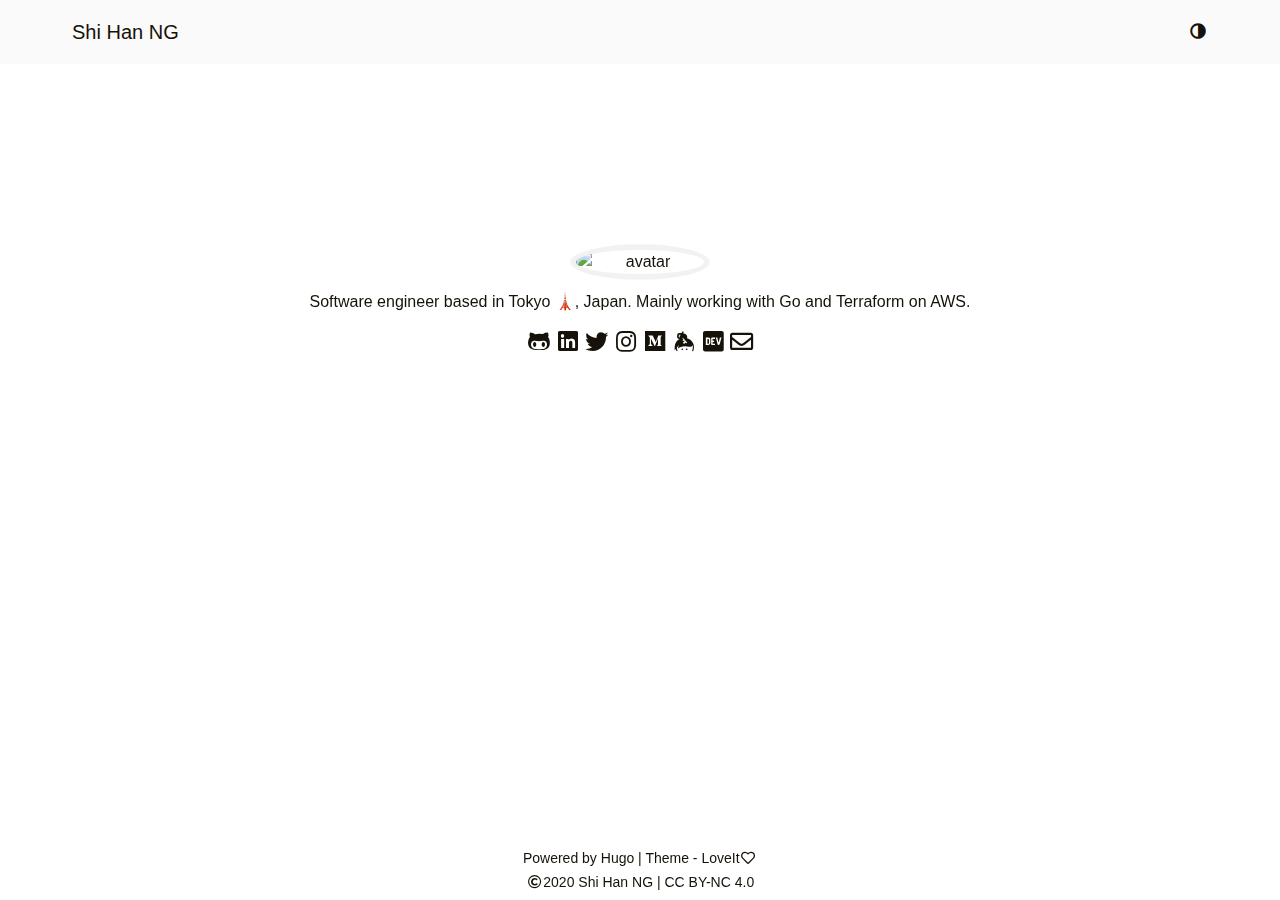
==== index.html @ 54e6a5fd "deploy: 3c1cfd4f6c949912f98302c85a395bfdc343a8c9" ====
<!doctype html><html lang=en-us><head><meta name=generator content="Hugo 0.64.1"><meta charset=utf-8><meta name=viewport content="width=device-width,initial-scale=1"><meta name=robots content="noodp"><meta http-equiv=x-ua-compatible content="IE=edge, chrome=1"><title>Shi Han NG</title><meta name=Description content><meta property="og:title" content="Shi Han NG"><meta property="og:description" content><meta property="og:type" content="website"><meta property="og:url" content="https://ng.shihan.dev/"><meta name=twitter:card content="summary"><meta name=twitter:title content="Shi Han NG"><meta name=twitter:description content><meta name=theme-color content="#ffffff"><meta name=msapplication-TileColor content="#da532c"><link rel=canonical href=https://ng.shihan.dev/><link rel="shortcut icon" type=image/x-icon href=/favicon.ico><link rel=apple-touch-icon sizes=180x180 href=/apple-touch-icon.png><link rel=icon type=image/png sizes=32x32 href=/favicon-32x32.png><link rel=icon type=image/png sizes=16x16 href=/favicon-16x16.png><link rel=manifest href=/site.webmanifest><link rel=mask-icon href=/safari-pinned-tab.svg color=#5bbad5><link rel=alternate href=/index.xml type=application/rss+xml title="Shi Han NG"><link rel=feed href=/index.xml type=application/rss+xml title="Shi Han NG"><link rel=stylesheet href=/css/style.min.css><link rel=stylesheet href=/css/lib/fontawesome-free/all.min.css><link rel=stylesheet href=/css/lib/animate/animate.min.css><script type=application/ld+json>{"@context":"http://schema.org","@type":"WebSite","url":"https:\/\/ng.shihan.dev\/","author":{"@type":"Person","name":"Shi Han NG"},"image":"https:\/\/ng.shihan.dev\/cover.png","thumbnailUrl":"https:\/\/ng.shihan.dev\/logo.png","license":"This work is licensed under a Creative Commons Attribution-NonCommercial 4.0 International License.","name":"Shi Han NG"}</script></head><body><script>if(!window.localStorage||!window.localStorage.getItem('theme')){window.isDark=window.matchMedia('(prefers-color-scheme: dark)').matches;}else{window.isDark=(window.localStorage&&window.localStorage.getItem('theme'))==='dark';}
window.isDark&&document.body.classList.add('dark-theme');</script><div class=wrapper><header class=desktop id=header-desktop><div class=header-wrapper><div class="header-title animated bounceIn"><a href=https://ng.shihan.dev/>Shi Han NG</a></div><div class=menu><a href=javascript:void(0); class=theme-switch title="Switch Theme"><i class="fas fa-adjust fa-rotate-180 fa-fw"></i></a></div></div></header><header class=mobile id=header-mobile><div class=header-wrapper><div class=header-container><div class="header-title animated bounceIn"><a href=https://ng.shihan.dev/>Shi Han NG</a></div><div class=menu-toggle id=menu-toggle><span></span><span></span><span></span></div></div><div class=menu id=menu-mobile><a href=javascript:void(0); class=theme-switch title="Switch Theme"><i class="fas fa-adjust fa-rotate-180 fa-fw"></i></a></div></div></header><script>window.desktopHeaderMode="fixed";window.mobileHeaderMode="auto";</script><main class=main><div class=container><div class="page home"><div class=home-profile><div class=home-avatar><img src="https://www.gravatar.com/avatar/56d4a33d238e406cc4a733025a33abf7?s=240&d=mp" alt=avatar title=Home></div><h2 class=home-description>Software engineer based in Tokyo 🗼, Japan. Mainly working with <a href=https://golang.org/>Go</a> and <a href=https://www.terraform.io/>Terraform</a> on AWS.</h2><div class=home-social-links><a href=https://github.com/shihanng rel="me noopener noreffer" target=_blank title=GitHub><i class="fab fa-github-alt fa-fw"></i></a><a href=https://linkedin.com/in/shihan-ng rel="me noopener noreffer" target=_blank title=LinkedIn><i class="fab fa-linkedin fa-fw"></i></a><a href=https://twitter.com/shihanng rel="me noopener noreffer" target=_blank title=Twitter><i class="fab fa-twitter fa-fw"></i></a><a href=https://www.instagram.com/shihanng rel="me noopener noreffer" target=_blank title=Instagram><i class="fab fa-instagram fa-fw"></i></a><a href=https://medium.com/@shihanng rel="me noopener noreffer" target=_blank title=Medium><i class="fab fa-medium fa-fw"></i></a><a href=https://keybase.io/shihanng rel="me noopener noreffer" target=_blank title=Keybase><i class="fab fa-keybase fa-fw"></i></a><a href=https://dev.to/shihanng rel="me noopener noreffer" target=_blank title=Dev.To><i class="fab fa-dev fa-fw"></i></a><a href=mailto:shihanng@gmail.com rel="me noopener noreffer" target=_blank title=Email><i class="far fa-envelope fa-fw"></i></a></div></div></div></div></main><footer class=footer><div class=copyright><div class=copyright-line>Powered by <a href=https://gohugo.io/ target=_blank rel="external nofollow noopener noreffer">Hugo</a> | Theme - <a href=https://github.com/dillonzq/LoveIt target=_blank rel="external nofollow noopener noreffer">LoveIt<i class="far fa-heart fa-fw"></i></a></div><div class=copyright-line><i class="far fa-copyright fa-fw"></i><span itemprop=copyrightYear>2020</span><span class=author itemprop=copyrightHolder>&nbsp;<a href=https://ng.shihan.dev/ target=_blank>Shi Han NG</a></span>&nbsp;|&nbsp;<span class=license><a rel="license external nofollow noopener noreffer" href=https://creativecommons.org/licenses/by-nc/4.0/ target=_blank>CC BY-NC 4.0</a></span></div></div></footer></div><a href=# class="dynamic-to-top animated faster" id=dynamic-to-top><span>&nbsp;</span>
</a><script>document.addEventListener("DOMContentLoaded",function(){renderMathInElement(document.body,{delimiters:[{left:"$$",right:"$$",display:true},{left:"\\(",right:"\\)",display:false},{left:"\\[",right:"\\]",display:true},{left:"$",right:"$",display:false},]});});</script><link rel=stylesheet href=/css/lib/katex/katex.min.css><link rel=stylesheet href=/css/lib/katex/copy-tex.min.css><script src=/js/lib/smooth-scroll/smooth-scroll.polyfills.min.js></script><script src=/js/lib/lazysizes/lazysizes.min.js></script><script src=/js/lib/katex/katex.min.js></script><script src=/js/lib/katex/auto-render.min.js></script><script src=/js/lib/katex/copy-tex.min.js></script><script src=/js/lib/katex/mhchem.min.js></script><script src=/js/theme.min.js></script></body></html>
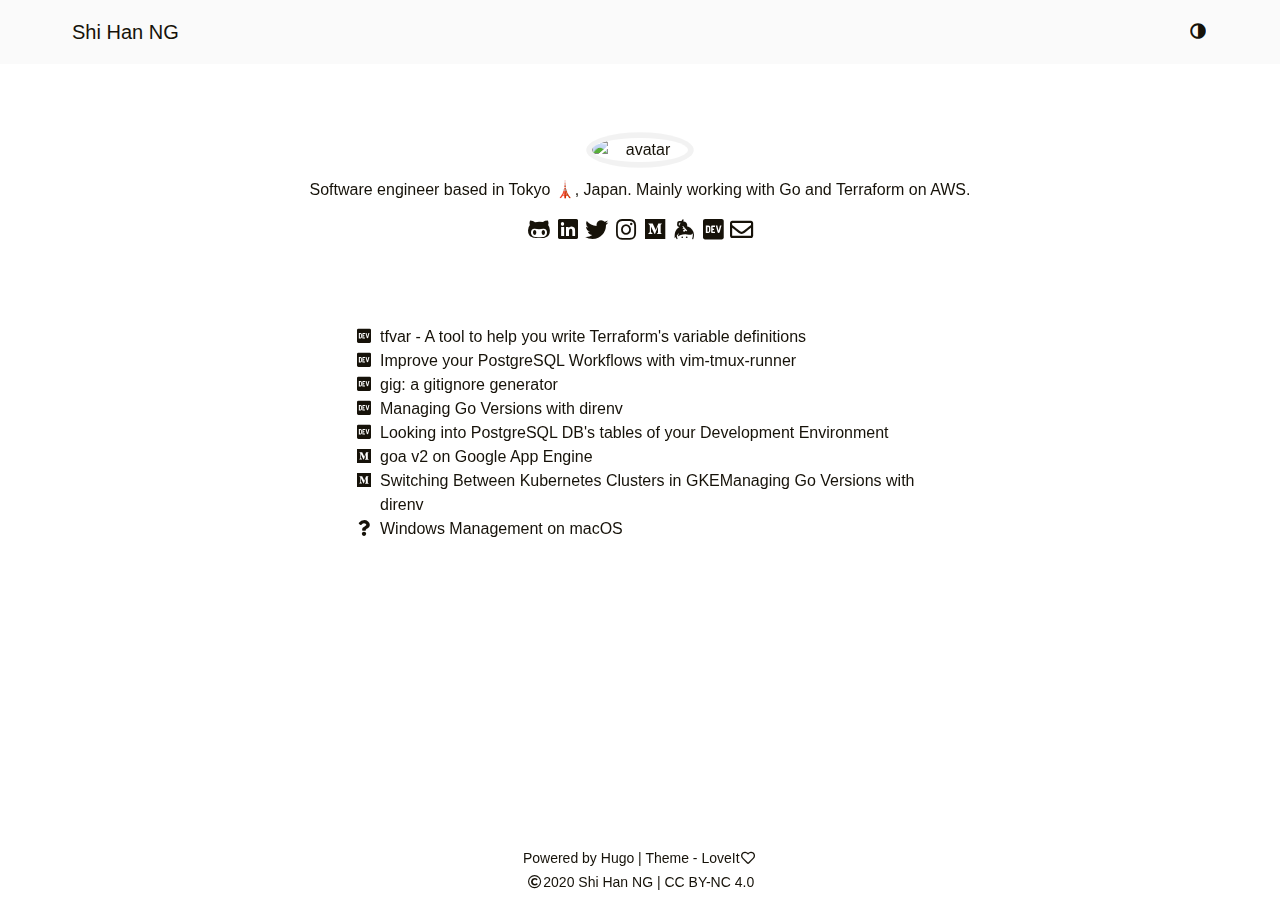
==== commit dc872576: "deploy: f9ef89edb5dfd60a16062dabdc6148a21a4bb299" ====
--- a/index.html
+++ b/index.html
@@ -1,3 +1,3 @@
 <!doctype html><html lang=en-us><head><meta name=generator content="Hugo 0.64.1"><meta charset=utf-8><meta name=viewport content="width=device-width,initial-scale=1"><meta name=robots content="noodp"><meta http-equiv=x-ua-compatible content="IE=edge, chrome=1"><title>Shi Han NG</title><meta name=Description content><meta property="og:title" content="Shi Han NG"><meta property="og:description" content><meta property="og:type" content="website"><meta property="og:url" content="https://ng.shihan.dev/"><meta name=twitter:card content="summary"><meta name=twitter:title content="Shi Han NG"><meta name=twitter:description content><meta name=theme-color content="#ffffff"><meta name=msapplication-TileColor content="#da532c"><link rel=canonical href=https://ng.shihan.dev/><link rel="shortcut icon" type=image/x-icon href=/favicon.ico><link rel=apple-touch-icon sizes=180x180 href=/apple-touch-icon.png><link rel=icon type=image/png sizes=32x32 href=/favicon-32x32.png><link rel=icon type=image/png sizes=16x16 href=/favicon-16x16.png><link rel=manifest href=/site.webmanifest><link rel=mask-icon href=/safari-pinned-tab.svg color=#5bbad5><link rel=alternate href=/index.xml type=application/rss+xml title="Shi Han NG"><link rel=feed href=/index.xml type=application/rss+xml title="Shi Han NG"><link rel=stylesheet href=/css/style.min.css><link rel=stylesheet href=/css/lib/fontawesome-free/all.min.css><link rel=stylesheet href=/css/lib/animate/animate.min.css><script type=application/ld+json>{"@context":"http://schema.org","@type":"WebSite","url":"https:\/\/ng.shihan.dev\/","author":{"@type":"Person","name":"Shi Han NG"},"image":"https:\/\/ng.shihan.dev\/cover.png","thumbnailUrl":"https:\/\/ng.shihan.dev\/logo.png","license":"This work is licensed under a Creative Commons Attribution-NonCommercial 4.0 International License.","name":"Shi Han NG"}</script></head><body><script>if(!window.localStorage||!window.localStorage.getItem('theme')){window.isDark=window.matchMedia('(prefers-color-scheme: dark)').matches;}else{window.isDark=(window.localStorage&&window.localStorage.getItem('theme'))==='dark';}
-window.isDark&&document.body.classList.add('dark-theme');</script><div class=wrapper><header class=desktop id=header-desktop><div class=header-wrapper><div class="header-title animated bounceIn"><a href=https://ng.shihan.dev/>Shi Han NG</a></div><div class=menu><a href=javascript:void(0); class=theme-switch title="Switch Theme"><i class="fas fa-adjust fa-rotate-180 fa-fw"></i></a></div></div></header><header class=mobile id=header-mobile><div class=header-wrapper><div class=header-container><div class="header-title animated bounceIn"><a href=https://ng.shihan.dev/>Shi Han NG</a></div><div class=menu-toggle id=menu-toggle><span></span><span></span><span></span></div></div><div class=menu id=menu-mobile><a href=javascript:void(0); class=theme-switch title="Switch Theme"><i class="fas fa-adjust fa-rotate-180 fa-fw"></i></a></div></div></header><script>window.desktopHeaderMode="fixed";window.mobileHeaderMode="auto";</script><main class=main><div class=container><div class="page home"><div class=home-profile><div class=home-avatar><img src="https://www.gravatar.com/avatar/56d4a33d238e406cc4a733025a33abf7?s=240&d=mp" alt=avatar title=Home></div><h2 class=home-description>Software engineer based in Tokyo 🗼, Japan. Mainly working with <a href=https://golang.org/>Go</a> and <a href=https://www.terraform.io/>Terraform</a> on AWS.</h2><div class=home-social-links><a href=https://github.com/shihanng rel="me noopener noreffer" target=_blank title=GitHub><i class="fab fa-github-alt fa-fw"></i></a><a href=https://linkedin.com/in/shihan-ng rel="me noopener noreffer" target=_blank title=LinkedIn><i class="fab fa-linkedin fa-fw"></i></a><a href=https://twitter.com/shihanng rel="me noopener noreffer" target=_blank title=Twitter><i class="fab fa-twitter fa-fw"></i></a><a href=https://www.instagram.com/shihanng rel="me noopener noreffer" target=_blank title=Instagram><i class="fab fa-instagram fa-fw"></i></a><a href=https://medium.com/@shihanng rel="me noopener noreffer" target=_blank title=Medium><i class="fab fa-medium fa-fw"></i></a><a href=https://keybase.io/shihanng rel="me noopener noreffer" target=_blank title=Keybase><i class="fab fa-keybase fa-fw"></i></a><a href=https://dev.to/shihanng rel="me noopener noreffer" target=_blank title=Dev.To><i class="fab fa-dev fa-fw"></i></a><a href=mailto:shihanng@gmail.com rel="me noopener noreffer" target=_blank title=Email><i class="far fa-envelope fa-fw"></i></a></div></div></div></div></main><footer class=footer><div class=copyright><div class=copyright-line>Powered by <a href=https://gohugo.io/ target=_blank rel="external nofollow noopener noreffer">Hugo</a> | Theme - <a href=https://github.com/dillonzq/LoveIt target=_blank rel="external nofollow noopener noreffer">LoveIt<i class="far fa-heart fa-fw"></i></a></div><div class=copyright-line><i class="far fa-copyright fa-fw"></i><span itemprop=copyrightYear>2020</span><span class=author itemprop=copyrightHolder>&nbsp;<a href=https://ng.shihan.dev/ target=_blank>Shi Han NG</a></span>&nbsp;|&nbsp;<span class=license><a rel="license external nofollow noopener noreffer" href=https://creativecommons.org/licenses/by-nc/4.0/ target=_blank>CC BY-NC 4.0</a></span></div></div></footer></div><a href=# class="dynamic-to-top animated faster" id=dynamic-to-top><span>&nbsp;</span>
+window.isDark&&document.body.classList.add('dark-theme');</script><div class=wrapper><header class=desktop id=header-desktop><div class=header-wrapper><div class="header-title animated bounceIn"><a href=https://ng.shihan.dev/>Shi Han NG</a></div><div class=menu><a href=javascript:void(0); class=theme-switch title="Switch Theme"><i class="fas fa-adjust fa-rotate-180 fa-fw"></i></a></div></div></header><header class=mobile id=header-mobile><div class=header-wrapper><div class=header-container><div class="header-title animated bounceIn"><a href=https://ng.shihan.dev/>Shi Han NG</a></div><div class=menu-toggle id=menu-toggle><span></span><span></span><span></span></div></div><div class=menu id=menu-mobile><a href=javascript:void(0); class=theme-switch title="Switch Theme"><i class="fas fa-adjust fa-rotate-180 fa-fw"></i></a></div></div></header><script>window.desktopHeaderMode="fixed";window.mobileHeaderMode="auto";</script><main class=main><div class=container><div class="page home"><div class=home-profile><div class=home-avatar><img src="https://www.gravatar.com/avatar/56d4a33d238e406cc4a733025a33abf7?s=240&d=mp" alt=avatar title=Home></div><h2 class=home-description>Software engineer based in Tokyo 🗼, Japan. Mainly working with <a href=https://golang.org/>Go</a> and <a href=https://www.terraform.io/>Terraform</a> on AWS.</h2><div class=home-social-links><a href=https://github.com/shihanng rel="me noopener noreffer" target=_blank title=GitHub><i class="fab fa-github-alt fa-fw"></i></a><a href=https://linkedin.com/in/shihan-ng rel="me noopener noreffer" target=_blank title=LinkedIn><i class="fab fa-linkedin fa-fw"></i></a><a href=https://twitter.com/shihanng rel="me noopener noreffer" target=_blank title=Twitter><i class="fab fa-twitter fa-fw"></i></a><a href=https://www.instagram.com/shihanng rel="me noopener noreffer" target=_blank title=Instagram><i class="fab fa-instagram fa-fw"></i></a><a href=https://medium.com/@shihanng rel="me noopener noreffer" target=_blank title=Medium><i class="fab fa-medium fa-fw"></i></a><a href=https://keybase.io/shihanng rel="me noopener noreffer" target=_blank title=Keybase><i class="fab fa-keybase fa-fw"></i></a><a href=https://dev.to/shihanng rel="me noopener noreffer" target=_blank title=Dev.To><i class="fab fa-dev fa-fw"></i></a><a href=mailto:shihanng@gmail.com rel="me noopener noreffer" target=_blank title=Email><i class="far fa-envelope fa-fw"></i></a></div></div><div class="home-profile devto"><ul class="fa-ul devto"><li><span class=fa-li><i class="fab fa-dev"></i></span><a href=https://dev.to/shihanng/tfvar-a-tool-to-help-you-write-terraform-s-variable-definitions-1j65>tfvar - A tool to help you write Terraform's variable definitions</a></li><li><span class=fa-li><i class="fab fa-dev"></i></span><a href=https://dev.to/shihanng/improve-your-postgresql-workflows-with-vim-tmux-runner-51g4>Improve your PostgreSQL Workflows with vim-tmux-runner</a></li><li><span class=fa-li><i class="fab fa-dev"></i></span><a href=https://dev.to/shihanng/gig-a-gitignore-generator-opc>gig: a gitignore generator</a></li><li><span class=fa-li><i class="fab fa-dev"></i></span><a href=https://dev.to/shihanng/managing-go-versions-with-direnv-19mb>Managing Go Versions with direnv</a></li><li><span class=fa-li><i class="fab fa-dev"></i></span><a href=https://dev.to/shihanng/looking-into-postgresql-db-s-tables-of-your-development-environment-1i0i>Looking into PostgreSQL DB's tables of your Development Environment</a></li><li><span class=fa-li><i class="fab fa-medium"></i></span><a href=https://medium.com/henngeblog/goa-v2-on-google-app-engine-c3c4ab8bfbb5>goa v2 on Google App Engine</a></li><li><span class=fa-li><i class="fab fa-medium"></i></span><a href=https://medium.com/@shihanng/switching-between-kubernetes-clusters-in-gke-2f88c89c70f>Switching Between Kubernetes Clusters in GKEManaging Go Versions with direnv</a></li><li><span class=fa-li><i class="fas fa-question"></i></span><a href=http://hde-advent-2017.hatenadiary.jp/entry/2017/12/24/000000>Windows Management on macOS</a></li><ul></div></div></div></main><footer class=footer><div class=copyright><div class=copyright-line>Powered by <a href=https://gohugo.io/ target=_blank rel="external nofollow noopener noreffer">Hugo</a> | Theme - <a href=https://github.com/dillonzq/LoveIt target=_blank rel="external nofollow noopener noreffer">LoveIt<i class="far fa-heart fa-fw"></i></a></div><div class=copyright-line><i class="far fa-copyright fa-fw"></i><span itemprop=copyrightYear>2020</span><span class=author itemprop=copyrightHolder>&nbsp;<a href=https://ng.shihan.dev/ target=_blank>Shi Han NG</a></span>&nbsp;|&nbsp;<span class=license><a rel="license external nofollow noopener noreffer" href=https://creativecommons.org/licenses/by-nc/4.0/ target=_blank>CC BY-NC 4.0</a></span></div></div></footer></div><a href=# class="dynamic-to-top animated faster" id=dynamic-to-top><span>&nbsp;</span>
 </a><script>document.addEventListener("DOMContentLoaded",function(){renderMathInElement(document.body,{delimiters:[{left:"$$",right:"$$",display:true},{left:"\\(",right:"\\)",display:false},{left:"\\[",right:"\\]",display:true},{left:"$",right:"$",display:false},]});});</script><link rel=stylesheet href=/css/lib/katex/katex.min.css><link rel=stylesheet href=/css/lib/katex/copy-tex.min.css><script src=/js/lib/smooth-scroll/smooth-scroll.polyfills.min.js></script><script src=/js/lib/lazysizes/lazysizes.min.js></script><script src=/js/lib/katex/katex.min.js></script><script src=/js/lib/katex/auto-render.min.js></script><script src=/js/lib/katex/copy-tex.min.js></script><script src=/js/lib/katex/mhchem.min.js></script><script src=/js/theme.min.js></script></body></html>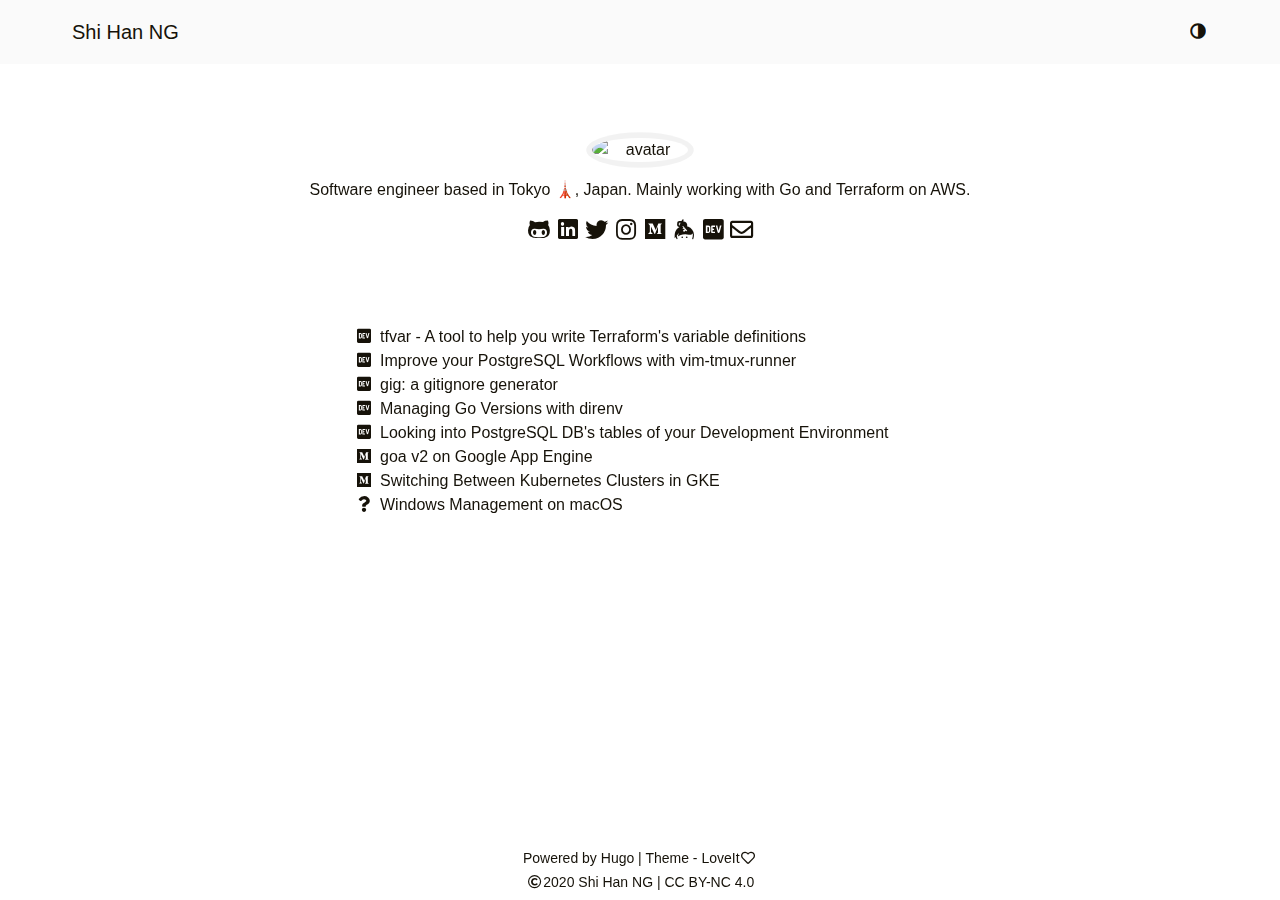
==== commit 9d339cbd: "deploy: f494413dccabed3f8636a2040b844faae2da728a" ====
--- a/index.html
+++ b/index.html
@@ -1,3 +1,3 @@
 <!doctype html><html lang=en-us><head><meta name=generator content="Hugo 0.64.1"><meta charset=utf-8><meta name=viewport content="width=device-width,initial-scale=1"><meta name=robots content="noodp"><meta http-equiv=x-ua-compatible content="IE=edge, chrome=1"><title>Shi Han NG</title><meta name=Description content><meta property="og:title" content="Shi Han NG"><meta property="og:description" content><meta property="og:type" content="website"><meta property="og:url" content="https://ng.shihan.dev/"><meta name=twitter:card content="summary"><meta name=twitter:title content="Shi Han NG"><meta name=twitter:description content><meta name=theme-color content="#ffffff"><meta name=msapplication-TileColor content="#da532c"><link rel=canonical href=https://ng.shihan.dev/><link rel="shortcut icon" type=image/x-icon href=/favicon.ico><link rel=apple-touch-icon sizes=180x180 href=/apple-touch-icon.png><link rel=icon type=image/png sizes=32x32 href=/favicon-32x32.png><link rel=icon type=image/png sizes=16x16 href=/favicon-16x16.png><link rel=manifest href=/site.webmanifest><link rel=mask-icon href=/safari-pinned-tab.svg color=#5bbad5><link rel=alternate href=/index.xml type=application/rss+xml title="Shi Han NG"><link rel=feed href=/index.xml type=application/rss+xml title="Shi Han NG"><link rel=stylesheet href=/css/style.min.css><link rel=stylesheet href=/css/lib/fontawesome-free/all.min.css><link rel=stylesheet href=/css/lib/animate/animate.min.css><script type=application/ld+json>{"@context":"http://schema.org","@type":"WebSite","url":"https:\/\/ng.shihan.dev\/","author":{"@type":"Person","name":"Shi Han NG"},"image":"https:\/\/ng.shihan.dev\/cover.png","thumbnailUrl":"https:\/\/ng.shihan.dev\/logo.png","license":"This work is licensed under a Creative Commons Attribution-NonCommercial 4.0 International License.","name":"Shi Han NG"}</script></head><body><script>if(!window.localStorage||!window.localStorage.getItem('theme')){window.isDark=window.matchMedia('(prefers-color-scheme: dark)').matches;}else{window.isDark=(window.localStorage&&window.localStorage.getItem('theme'))==='dark';}
-window.isDark&&document.body.classList.add('dark-theme');</script><div class=wrapper><header class=desktop id=header-desktop><div class=header-wrapper><div class="header-title animated bounceIn"><a href=https://ng.shihan.dev/>Shi Han NG</a></div><div class=menu><a href=javascript:void(0); class=theme-switch title="Switch Theme"><i class="fas fa-adjust fa-rotate-180 fa-fw"></i></a></div></div></header><header class=mobile id=header-mobile><div class=header-wrapper><div class=header-container><div class="header-title animated bounceIn"><a href=https://ng.shihan.dev/>Shi Han NG</a></div><div class=menu-toggle id=menu-toggle><span></span><span></span><span></span></div></div><div class=menu id=menu-mobile><a href=javascript:void(0); class=theme-switch title="Switch Theme"><i class="fas fa-adjust fa-rotate-180 fa-fw"></i></a></div></div></header><script>window.desktopHeaderMode="fixed";window.mobileHeaderMode="auto";</script><main class=main><div class=container><div class="page home"><div class=home-profile><div class=home-avatar><img src="https://www.gravatar.com/avatar/56d4a33d238e406cc4a733025a33abf7?s=240&d=mp" alt=avatar title=Home></div><h2 class=home-description>Software engineer based in Tokyo 🗼, Japan. Mainly working with <a href=https://golang.org/>Go</a> and <a href=https://www.terraform.io/>Terraform</a> on AWS.</h2><div class=home-social-links><a href=https://github.com/shihanng rel="me noopener noreffer" target=_blank title=GitHub><i class="fab fa-github-alt fa-fw"></i></a><a href=https://linkedin.com/in/shihan-ng rel="me noopener noreffer" target=_blank title=LinkedIn><i class="fab fa-linkedin fa-fw"></i></a><a href=https://twitter.com/shihanng rel="me noopener noreffer" target=_blank title=Twitter><i class="fab fa-twitter fa-fw"></i></a><a href=https://www.instagram.com/shihanng rel="me noopener noreffer" target=_blank title=Instagram><i class="fab fa-instagram fa-fw"></i></a><a href=https://medium.com/@shihanng rel="me noopener noreffer" target=_blank title=Medium><i class="fab fa-medium fa-fw"></i></a><a href=https://keybase.io/shihanng rel="me noopener noreffer" target=_blank title=Keybase><i class="fab fa-keybase fa-fw"></i></a><a href=https://dev.to/shihanng rel="me noopener noreffer" target=_blank title=Dev.To><i class="fab fa-dev fa-fw"></i></a><a href=mailto:shihanng@gmail.com rel="me noopener noreffer" target=_blank title=Email><i class="far fa-envelope fa-fw"></i></a></div></div><div class="home-profile devto"><ul class="fa-ul devto"><li><span class=fa-li><i class="fab fa-dev"></i></span><a href=https://dev.to/shihanng/tfvar-a-tool-to-help-you-write-terraform-s-variable-definitions-1j65>tfvar - A tool to help you write Terraform's variable definitions</a></li><li><span class=fa-li><i class="fab fa-dev"></i></span><a href=https://dev.to/shihanng/improve-your-postgresql-workflows-with-vim-tmux-runner-51g4>Improve your PostgreSQL Workflows with vim-tmux-runner</a></li><li><span class=fa-li><i class="fab fa-dev"></i></span><a href=https://dev.to/shihanng/gig-a-gitignore-generator-opc>gig: a gitignore generator</a></li><li><span class=fa-li><i class="fab fa-dev"></i></span><a href=https://dev.to/shihanng/managing-go-versions-with-direnv-19mb>Managing Go Versions with direnv</a></li><li><span class=fa-li><i class="fab fa-dev"></i></span><a href=https://dev.to/shihanng/looking-into-postgresql-db-s-tables-of-your-development-environment-1i0i>Looking into PostgreSQL DB's tables of your Development Environment</a></li><li><span class=fa-li><i class="fab fa-medium"></i></span><a href=https://medium.com/henngeblog/goa-v2-on-google-app-engine-c3c4ab8bfbb5>goa v2 on Google App Engine</a></li><li><span class=fa-li><i class="fab fa-medium"></i></span><a href=https://medium.com/@shihanng/switching-between-kubernetes-clusters-in-gke-2f88c89c70f>Switching Between Kubernetes Clusters in GKEManaging Go Versions with direnv</a></li><li><span class=fa-li><i class="fas fa-question"></i></span><a href=http://hde-advent-2017.hatenadiary.jp/entry/2017/12/24/000000>Windows Management on macOS</a></li><ul></div></div></div></main><footer class=footer><div class=copyright><div class=copyright-line>Powered by <a href=https://gohugo.io/ target=_blank rel="external nofollow noopener noreffer">Hugo</a> | Theme - <a href=https://github.com/dillonzq/LoveIt target=_blank rel="external nofollow noopener noreffer">LoveIt<i class="far fa-heart fa-fw"></i></a></div><div class=copyright-line><i class="far fa-copyright fa-fw"></i><span itemprop=copyrightYear>2020</span><span class=author itemprop=copyrightHolder>&nbsp;<a href=https://ng.shihan.dev/ target=_blank>Shi Han NG</a></span>&nbsp;|&nbsp;<span class=license><a rel="license external nofollow noopener noreffer" href=https://creativecommons.org/licenses/by-nc/4.0/ target=_blank>CC BY-NC 4.0</a></span></div></div></footer></div><a href=# class="dynamic-to-top animated faster" id=dynamic-to-top><span>&nbsp;</span>
+window.isDark&&document.body.classList.add('dark-theme');</script><div class=wrapper><header class=desktop id=header-desktop><div class=header-wrapper><div class="header-title animated bounceIn"><a href=https://ng.shihan.dev/>Shi Han NG</a></div><div class=menu><a href=javascript:void(0); class=theme-switch title="Switch Theme"><i class="fas fa-adjust fa-rotate-180 fa-fw"></i></a></div></div></header><header class=mobile id=header-mobile><div class=header-wrapper><div class=header-container><div class="header-title animated bounceIn"><a href=https://ng.shihan.dev/>Shi Han NG</a></div><div class=menu-toggle id=menu-toggle><span></span><span></span><span></span></div></div><div class=menu id=menu-mobile><a href=javascript:void(0); class=theme-switch title="Switch Theme"><i class="fas fa-adjust fa-rotate-180 fa-fw"></i></a></div></div></header><script>window.desktopHeaderMode="fixed";window.mobileHeaderMode="auto";</script><main class=main><div class=container><div class="page home"><div class=home-profile><div class=home-avatar><img src="https://www.gravatar.com/avatar/56d4a33d238e406cc4a733025a33abf7?s=240&d=mp" alt=avatar title=Home></div><h2 class=home-description>Software engineer based in Tokyo 🗼, Japan. Mainly working with <a href=https://golang.org/>Go</a> and <a href=https://www.terraform.io/>Terraform</a> on AWS.</h2><div class=home-social-links><a href=https://github.com/shihanng rel="me noopener noreffer" target=_blank title=GitHub><i class="fab fa-github-alt fa-fw"></i></a><a href=https://linkedin.com/in/shihan-ng rel="me noopener noreffer" target=_blank title=LinkedIn><i class="fab fa-linkedin fa-fw"></i></a><a href=https://twitter.com/shihanng rel="me noopener noreffer" target=_blank title=Twitter><i class="fab fa-twitter fa-fw"></i></a><a href=https://www.instagram.com/shihanng rel="me noopener noreffer" target=_blank title=Instagram><i class="fab fa-instagram fa-fw"></i></a><a href=https://medium.com/@shihanng rel="me noopener noreffer" target=_blank title=Medium><i class="fab fa-medium fa-fw"></i></a><a href=https://keybase.io/shihanng rel="me noopener noreffer" target=_blank title=Keybase><i class="fab fa-keybase fa-fw"></i></a><a href=https://dev.to/shihanng rel="me noopener noreffer" target=_blank title=Dev.To><i class="fab fa-dev fa-fw"></i></a><a href=mailto:shihanng@gmail.com rel="me noopener noreffer" target=_blank title=Email><i class="far fa-envelope fa-fw"></i></a></div></div><div class="home-profile devto"><ul class="fa-ul devto"><li><span class=fa-li><i class="fab fa-dev"></i></span><a href=https://dev.to/shihanng/tfvar-a-tool-to-help-you-write-terraform-s-variable-definitions-1j65>tfvar - A tool to help you write Terraform's variable definitions</a></li><li><span class=fa-li><i class="fab fa-dev"></i></span><a href=https://dev.to/shihanng/improve-your-postgresql-workflows-with-vim-tmux-runner-51g4>Improve your PostgreSQL Workflows with vim-tmux-runner</a></li><li><span class=fa-li><i class="fab fa-dev"></i></span><a href=https://dev.to/shihanng/gig-a-gitignore-generator-opc>gig: a gitignore generator</a></li><li><span class=fa-li><i class="fab fa-dev"></i></span><a href=https://dev.to/shihanng/managing-go-versions-with-direnv-19mb>Managing Go Versions with direnv</a></li><li><span class=fa-li><i class="fab fa-dev"></i></span><a href=https://dev.to/shihanng/looking-into-postgresql-db-s-tables-of-your-development-environment-1i0i>Looking into PostgreSQL DB's tables of your Development Environment</a></li><li><span class=fa-li><i class="fab fa-medium"></i></span><a href=https://medium.com/henngeblog/goa-v2-on-google-app-engine-c3c4ab8bfbb5>goa v2 on Google App Engine</a></li><li><span class=fa-li><i class="fab fa-medium"></i></span><a href=https://medium.com/@shihanng/switching-between-kubernetes-clusters-in-gke-2f88c89c70f>Switching Between Kubernetes Clusters in GKE</a></li><li><span class=fa-li><i class="fas fa-question"></i></span><a href=http://hde-advent-2017.hatenadiary.jp/entry/2017/12/24/000000>Windows Management on macOS</a></li><ul></div></div></div></main><footer class=footer><div class=copyright><div class=copyright-line>Powered by <a href=https://gohugo.io/ target=_blank rel="external nofollow noopener noreffer">Hugo</a> | Theme - <a href=https://github.com/dillonzq/LoveIt target=_blank rel="external nofollow noopener noreffer">LoveIt<i class="far fa-heart fa-fw"></i></a></div><div class=copyright-line><i class="far fa-copyright fa-fw"></i><span itemprop=copyrightYear>2020</span><span class=author itemprop=copyrightHolder>&nbsp;<a href=https://ng.shihan.dev/ target=_blank>Shi Han NG</a></span>&nbsp;|&nbsp;<span class=license><a rel="license external nofollow noopener noreffer" href=https://creativecommons.org/licenses/by-nc/4.0/ target=_blank>CC BY-NC 4.0</a></span></div></div></footer></div><a href=# class="dynamic-to-top animated faster" id=dynamic-to-top><span>&nbsp;</span>
 </a><script>document.addEventListener("DOMContentLoaded",function(){renderMathInElement(document.body,{delimiters:[{left:"$$",right:"$$",display:true},{left:"\\(",right:"\\)",display:false},{left:"\\[",right:"\\]",display:true},{left:"$",right:"$",display:false},]});});</script><link rel=stylesheet href=/css/lib/katex/katex.min.css><link rel=stylesheet href=/css/lib/katex/copy-tex.min.css><script src=/js/lib/smooth-scroll/smooth-scroll.polyfills.min.js></script><script src=/js/lib/lazysizes/lazysizes.min.js></script><script src=/js/lib/katex/katex.min.js></script><script src=/js/lib/katex/auto-render.min.js></script><script src=/js/lib/katex/copy-tex.min.js></script><script src=/js/lib/katex/mhchem.min.js></script><script src=/js/theme.min.js></script></body></html>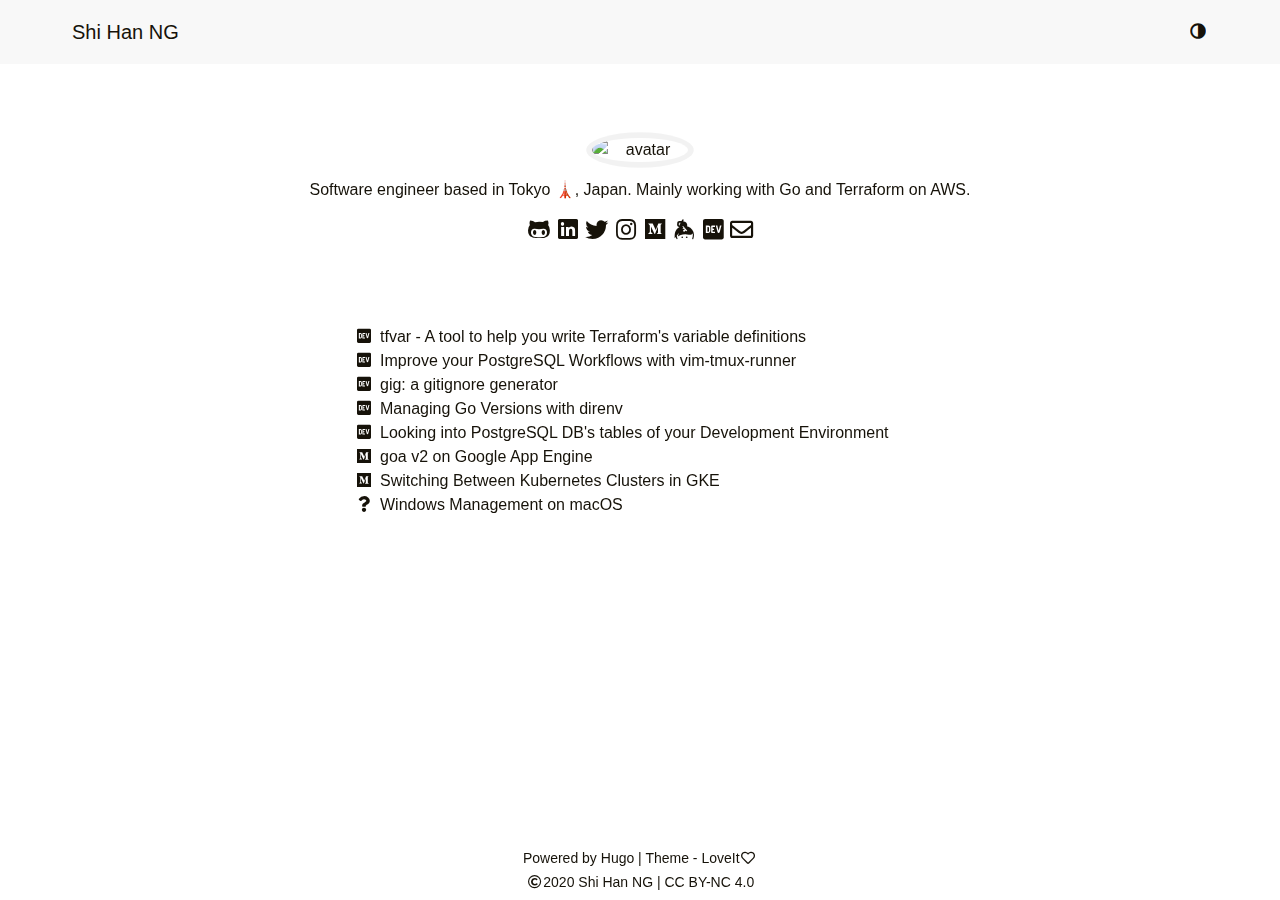
==== commit 5adce689: "deploy: bf02783f0cdb474d60aaa2de97879bfb0494d502" ====
--- a/index.html
+++ b/index.html
@@ -1,3 +1,3 @@
-<!doctype html><html lang=en-us><head><meta name=generator content="Hugo 0.64.1"><meta charset=utf-8><meta name=viewport content="width=device-width,initial-scale=1"><meta name=robots content="noodp"><meta http-equiv=x-ua-compatible content="IE=edge, chrome=1"><title>Shi Han NG</title><meta name=Description content><meta property="og:title" content="Shi Han NG"><meta property="og:description" content><meta property="og:type" content="website"><meta property="og:url" content="https://ng.shihan.dev/"><meta name=twitter:card content="summary"><meta name=twitter:title content="Shi Han NG"><meta name=twitter:description content><meta name=theme-color content="#ffffff"><meta name=msapplication-TileColor content="#da532c"><link rel=canonical href=https://ng.shihan.dev/><link rel="shortcut icon" type=image/x-icon href=/favicon.ico><link rel=apple-touch-icon sizes=180x180 href=/apple-touch-icon.png><link rel=icon type=image/png sizes=32x32 href=/favicon-32x32.png><link rel=icon type=image/png sizes=16x16 href=/favicon-16x16.png><link rel=manifest href=/site.webmanifest><link rel=mask-icon href=/safari-pinned-tab.svg color=#5bbad5><link rel=alternate href=/index.xml type=application/rss+xml title="Shi Han NG"><link rel=feed href=/index.xml type=application/rss+xml title="Shi Han NG"><link rel=stylesheet href=/css/style.min.css><link rel=stylesheet href=/css/lib/fontawesome-free/all.min.css><link rel=stylesheet href=/css/lib/animate/animate.min.css><script type=application/ld+json>{"@context":"http://schema.org","@type":"WebSite","url":"https:\/\/ng.shihan.dev\/","author":{"@type":"Person","name":"Shi Han NG"},"image":"https:\/\/ng.shihan.dev\/cover.png","thumbnailUrl":"https:\/\/ng.shihan.dev\/logo.png","license":"This work is licensed under a Creative Commons Attribution-NonCommercial 4.0 International License.","name":"Shi Han NG"}</script></head><body><script>if(!window.localStorage||!window.localStorage.getItem('theme')){window.isDark=window.matchMedia('(prefers-color-scheme: dark)').matches;}else{window.isDark=(window.localStorage&&window.localStorage.getItem('theme'))==='dark';}
-window.isDark&&document.body.classList.add('dark-theme');</script><div class=wrapper><header class=desktop id=header-desktop><div class=header-wrapper><div class="header-title animated bounceIn"><a href=https://ng.shihan.dev/>Shi Han NG</a></div><div class=menu><a href=javascript:void(0); class=theme-switch title="Switch Theme"><i class="fas fa-adjust fa-rotate-180 fa-fw"></i></a></div></div></header><header class=mobile id=header-mobile><div class=header-wrapper><div class=header-container><div class="header-title animated bounceIn"><a href=https://ng.shihan.dev/>Shi Han NG</a></div><div class=menu-toggle id=menu-toggle><span></span><span></span><span></span></div></div><div class=menu id=menu-mobile><a href=javascript:void(0); class=theme-switch title="Switch Theme"><i class="fas fa-adjust fa-rotate-180 fa-fw"></i></a></div></div></header><script>window.desktopHeaderMode="fixed";window.mobileHeaderMode="auto";</script><main class=main><div class=container><div class="page home"><div class=home-profile><div class=home-avatar><img src="https://www.gravatar.com/avatar/56d4a33d238e406cc4a733025a33abf7?s=240&d=mp" alt=avatar title=Home></div><h2 class=home-description>Software engineer based in Tokyo 🗼, Japan. Mainly working with <a href=https://golang.org/>Go</a> and <a href=https://www.terraform.io/>Terraform</a> on AWS.</h2><div class=home-social-links><a href=https://github.com/shihanng rel="me noopener noreffer" target=_blank title=GitHub><i class="fab fa-github-alt fa-fw"></i></a><a href=https://linkedin.com/in/shihan-ng rel="me noopener noreffer" target=_blank title=LinkedIn><i class="fab fa-linkedin fa-fw"></i></a><a href=https://twitter.com/shihanng rel="me noopener noreffer" target=_blank title=Twitter><i class="fab fa-twitter fa-fw"></i></a><a href=https://www.instagram.com/shihanng rel="me noopener noreffer" target=_blank title=Instagram><i class="fab fa-instagram fa-fw"></i></a><a href=https://medium.com/@shihanng rel="me noopener noreffer" target=_blank title=Medium><i class="fab fa-medium fa-fw"></i></a><a href=https://keybase.io/shihanng rel="me noopener noreffer" target=_blank title=Keybase><i class="fab fa-keybase fa-fw"></i></a><a href=https://dev.to/shihanng rel="me noopener noreffer" target=_blank title=Dev.To><i class="fab fa-dev fa-fw"></i></a><a href=mailto:shihanng@gmail.com rel="me noopener noreffer" target=_blank title=Email><i class="far fa-envelope fa-fw"></i></a></div></div><div class="home-profile devto"><ul class="fa-ul devto"><li><span class=fa-li><i class="fab fa-dev"></i></span><a href=https://dev.to/shihanng/tfvar-a-tool-to-help-you-write-terraform-s-variable-definitions-1j65>tfvar - A tool to help you write Terraform's variable definitions</a></li><li><span class=fa-li><i class="fab fa-dev"></i></span><a href=https://dev.to/shihanng/improve-your-postgresql-workflows-with-vim-tmux-runner-51g4>Improve your PostgreSQL Workflows with vim-tmux-runner</a></li><li><span class=fa-li><i class="fab fa-dev"></i></span><a href=https://dev.to/shihanng/gig-a-gitignore-generator-opc>gig: a gitignore generator</a></li><li><span class=fa-li><i class="fab fa-dev"></i></span><a href=https://dev.to/shihanng/managing-go-versions-with-direnv-19mb>Managing Go Versions with direnv</a></li><li><span class=fa-li><i class="fab fa-dev"></i></span><a href=https://dev.to/shihanng/looking-into-postgresql-db-s-tables-of-your-development-environment-1i0i>Looking into PostgreSQL DB's tables of your Development Environment</a></li><li><span class=fa-li><i class="fab fa-medium"></i></span><a href=https://medium.com/henngeblog/goa-v2-on-google-app-engine-c3c4ab8bfbb5>goa v2 on Google App Engine</a></li><li><span class=fa-li><i class="fab fa-medium"></i></span><a href=https://medium.com/@shihanng/switching-between-kubernetes-clusters-in-gke-2f88c89c70f>Switching Between Kubernetes Clusters in GKE</a></li><li><span class=fa-li><i class="fas fa-question"></i></span><a href=http://hde-advent-2017.hatenadiary.jp/entry/2017/12/24/000000>Windows Management on macOS</a></li><ul></div></div></div></main><footer class=footer><div class=copyright><div class=copyright-line>Powered by <a href=https://gohugo.io/ target=_blank rel="external nofollow noopener noreffer">Hugo</a> | Theme - <a href=https://github.com/dillonzq/LoveIt target=_blank rel="external nofollow noopener noreffer">LoveIt<i class="far fa-heart fa-fw"></i></a></div><div class=copyright-line><i class="far fa-copyright fa-fw"></i><span itemprop=copyrightYear>2020</span><span class=author itemprop=copyrightHolder>&nbsp;<a href=https://ng.shihan.dev/ target=_blank>Shi Han NG</a></span>&nbsp;|&nbsp;<span class=license><a rel="license external nofollow noopener noreffer" href=https://creativecommons.org/licenses/by-nc/4.0/ target=_blank>CC BY-NC 4.0</a></span></div></div></footer></div><a href=# class="dynamic-to-top animated faster" id=dynamic-to-top><span>&nbsp;</span>
-</a><script>document.addEventListener("DOMContentLoaded",function(){renderMathInElement(document.body,{delimiters:[{left:"$$",right:"$$",display:true},{left:"\\(",right:"\\)",display:false},{left:"\\[",right:"\\]",display:true},{left:"$",right:"$",display:false},]});});</script><link rel=stylesheet href=/css/lib/katex/katex.min.css><link rel=stylesheet href=/css/lib/katex/copy-tex.min.css><script src=/js/lib/smooth-scroll/smooth-scroll.polyfills.min.js></script><script src=/js/lib/lazysizes/lazysizes.min.js></script><script src=/js/lib/katex/katex.min.js></script><script src=/js/lib/katex/auto-render.min.js></script><script src=/js/lib/katex/copy-tex.min.js></script><script src=/js/lib/katex/mhchem.min.js></script><script src=/js/theme.min.js></script></body></html>+<!doctype html><html lang=en-us><head><meta name=generator content="Hugo 0.64.1"><meta charset=utf-8><meta name=viewport content="width=device-width,initial-scale=1"><meta name=robots content="noodp"><meta http-equiv=x-ua-compatible content="IE=edge, chrome=1"><title>Shi Han NG</title><meta name=Description content><meta property="og:title" content="Shi Han NG"><meta property="og:description" content><meta property="og:type" content="website"><meta property="og:url" content="https://ng.shihan.dev/"><meta name=twitter:card content="summary"><meta name=twitter:title content="Shi Han NG"><meta name=twitter:description content><meta name=theme-color content="#ffffff"><meta name=msapplication-TileColor content="#da532c"><link rel=canonical href=https://ng.shihan.dev/><link rel="shortcut icon" type=image/x-icon href=/favicon.ico><link rel=apple-touch-icon sizes=180x180 href=/apple-touch-icon.png><link rel=icon type=image/png sizes=32x32 href=/favicon-32x32.png><link rel=icon type=image/png sizes=16x16 href=/favicon-16x16.png><link rel=manifest href=/site.webmanifest><link rel=mask-icon href=/safari-pinned-tab.svg color=#5bbad5><link rel=alternate href=/index.xml type=application/rss+xml title="Shi Han NG"><link rel=feed href=/index.xml type=application/rss+xml title="Shi Han NG"><link rel=stylesheet href=/css/style.min.css><link rel=stylesheet href=/css/lib/fontawesome-free/all.min.css><link rel=stylesheet href=/css/lib/animate/animate.min.css><script type=application/ld+json>{"@context":"http://schema.org","@type":"WebSite","url":"\/","author":{"@type":"Person","name":"Shi Han NG"},"image":"https:\/\/ng.shihan.dev\/cover.png","thumbnailUrl":"https:\/\/ng.shihan.dev\/logo.png","license":"This work is licensed under a Creative Commons Attribution-NonCommercial 4.0 International License.","name":"Shi Han NG"}</script></head><body><script>if(!window.localStorage||!window.localStorage.getItem('theme')){window.isDark=window.matchMedia('(prefers-color-scheme: dark)').matches;}else{window.isDark=(window.localStorage&&window.localStorage.getItem('theme'))==='dark';}
+window.isDark&&document.body.classList.add('dark-theme');</script><div class=wrapper><header class=desktop id=header-desktop><div class=header-wrapper><div class="header-title animated bounceIn"><a href=/>Shi Han NG</a></div><div class=menu><a href=javascript:void(0); class=theme-switch title="Switch Theme"><i class="fas fa-adjust fa-rotate-180 fa-fw"></i></a></div></div></header><header class=mobile id=header-mobile><div class=header-wrapper><div class=header-container><div class="header-title animated bounceIn"><a href=/>Shi Han NG</a></div><div class=menu-toggle id=menu-toggle-mobile><span></span><span></span><span></span></div></div><div class=menu id=menu-mobile><a href=javascript:void(0); class=theme-switch title="Switch Theme"><i class="fas fa-adjust fa-rotate-180 fa-fw"></i></a></div></div></header><script>window.desktopHeaderMode="fixed";window.mobileHeaderMode="auto";</script><main class=main><div class=container><div class="page home"><div class=home-profile><div class=home-avatar><img src="https://www.gravatar.com/avatar/56d4a33d238e406cc4a733025a33abf7?s=240&d=mp" alt=avatar title=Home></div><h2 class=home-description>Software engineer based in Tokyo 🗼, Japan. Mainly working with <a href=https://golang.org/>Go</a> and <a href=https://www.terraform.io/>Terraform</a> on AWS.</h2><div class=home-social-links><a href=https://github.com/shihanng title=GitHub target=_blank rel="noopener noreffer me"><i class="fab fa-github-alt fa-fw"></i></a><a href=https://linkedin.com/in/shihan-ng title=LinkedIn target=_blank rel="noopener noreffer me"><i class="fab fa-linkedin fa-fw"></i></a><a href=https://twitter.com/shihanng title=Twitter target=_blank rel="noopener noreffer me"><i class="fab fa-twitter fa-fw"></i></a><a href=https://www.instagram.com/shihanng title=Instagram target=_blank rel="noopener noreffer me"><i class="fab fa-instagram fa-fw"></i></a><a href=https://medium.com/@shihanng title=Medium target=_blank rel="noopener noreffer me"><i class="fab fa-medium fa-fw"></i></a><a href=https://keybase.io/shihanng title=Keybase target=_blank rel="noopener noreffer me"><i class="fab fa-keybase fa-fw"></i></a><a href=https://dev.to/shihanng title=Dev.To target=_blank rel="noopener noreffer me"><i class="fab fa-dev fa-fw"></i></a><a href=mailto:shihanng@gmail.com title=Email rel="noopener noreffer me"><i class="far fa-envelope fa-fw"></i></a></div></div><div class="home-profile devto"><ul class="fa-ul devto"><li><span class=fa-li><i class="fab fa-dev"></i></span><a href=https://dev.to/shihanng/tfvar-a-tool-to-help-you-write-terraform-s-variable-definitions-1j65>tfvar - A tool to help you write Terraform's variable definitions</a></li><li><span class=fa-li><i class="fab fa-dev"></i></span><a href=https://dev.to/shihanng/improve-your-postgresql-workflows-with-vim-tmux-runner-51g4>Improve your PostgreSQL Workflows with vim-tmux-runner</a></li><li><span class=fa-li><i class="fab fa-dev"></i></span><a href=https://dev.to/shihanng/gig-a-gitignore-generator-opc>gig: a gitignore generator</a></li><li><span class=fa-li><i class="fab fa-dev"></i></span><a href=https://dev.to/shihanng/managing-go-versions-with-direnv-19mb>Managing Go Versions with direnv</a></li><li><span class=fa-li><i class="fab fa-dev"></i></span><a href=https://dev.to/shihanng/looking-into-postgresql-db-s-tables-of-your-development-environment-1i0i>Looking into PostgreSQL DB's tables of your Development Environment</a></li><li><span class=fa-li><i class="fab fa-medium"></i></span><a href=https://medium.com/henngeblog/goa-v2-on-google-app-engine-c3c4ab8bfbb5>goa v2 on Google App Engine</a></li><li><span class=fa-li><i class="fab fa-medium"></i></span><a href=https://medium.com/@shihanng/switching-between-kubernetes-clusters-in-gke-2f88c89c70f>Switching Between Kubernetes Clusters in GKE</a></li><li><span class=fa-li><i class="fas fa-question"></i></span><a href=http://hde-advent-2017.hatenadiary.jp/entry/2017/12/24/000000>Windows Management on macOS</a></li><ul></div></div></div></main><footer class=footer><div class=copyright><div class=copyright-line>Powered by <a href=https://gohugo.io/ target=_blank rel="external nofollow noopener noreffer">Hugo</a> | Theme - <a href=https://github.com/dillonzq/LoveIt target=_blank rel="external nofollow noopener noreffer">LoveIt<i class="far fa-heart fa-fw"></i></a></div><div class=copyright-line><i class="far fa-copyright fa-fw"></i><span itemprop=copyrightYear>2020</span><span class=author itemprop=copyrightHolder>&nbsp;<a href=/ target=_blank>Shi Han NG</a></span>&nbsp;|&nbsp;<span class=license><a rel="license external nofollow noopener noreffer" href=https://creativecommons.org/licenses/by-nc/4.0/ target=_blank>CC BY-NC 4.0</a></span></div></div></footer></div><a href=# class="dynamic-to-top animated faster" id=dynamic-to-top><span>&nbsp;</span>
+</a><script>document.addEventListener("DOMContentLoaded",function(){renderMathInElement(document.body,{delimiters:[{left:"$",right:"$",display:false},{left:"$$",right:"$$",display:true},{left:"\\(",right:"\\)",display:false},{left:"\\[",right:"\\]",display:true},{left:"$",right:"$",display:false},]});});</script><link rel=stylesheet href=/css/lib/katex/katex.min.css><link rel=stylesheet href=/css/lib/katex/copy-tex.min.css><script src=/js/lib/smooth-scroll/smooth-scroll.polyfills.min.js></script><script src=/js/lib/lazysizes/lazysizes.min.js></script><script src=/js/lib/katex/katex.min.js></script><script src=/js/lib/katex/auto-render.min.js></script><script src=/js/lib/katex/copy-tex.min.js></script><script src=/js/lib/katex/mhchem.min.js></script><script src=/js/theme.min.js></script></body></html>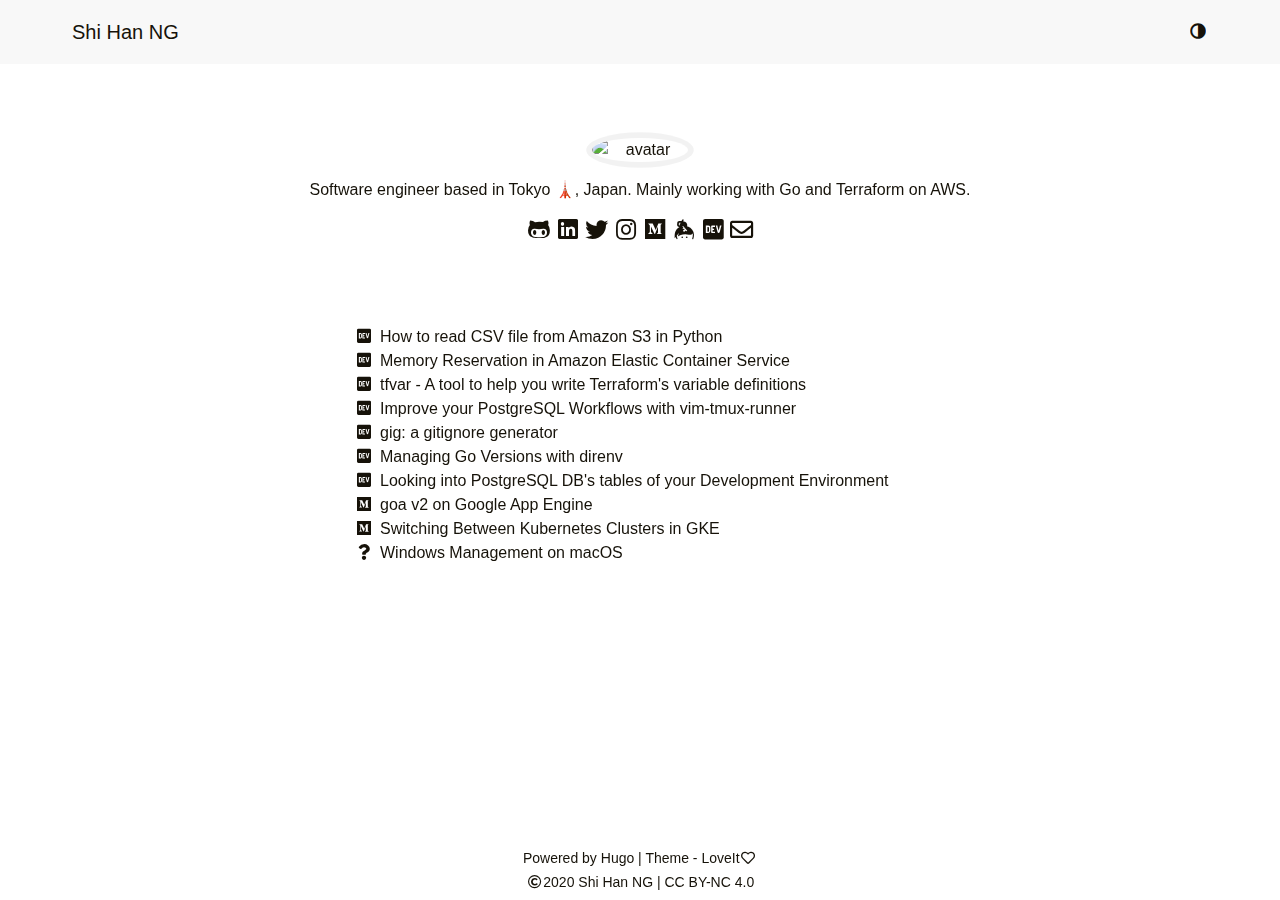
==== commit 80f04d0c: "deploy: 1c58745a55ff9569bfef9a9a2990b4f4b4b84613" ====
--- a/index.html
+++ b/index.html
@@ -1,3 +1,3 @@
 <!doctype html><html lang=en-us><head><meta name=generator content="Hugo 0.64.1"><meta charset=utf-8><meta name=viewport content="width=device-width,initial-scale=1"><meta name=robots content="noodp"><meta http-equiv=x-ua-compatible content="IE=edge, chrome=1"><title>Shi Han NG</title><meta name=Description content><meta property="og:title" content="Shi Han NG"><meta property="og:description" content><meta property="og:type" content="website"><meta property="og:url" content="https://ng.shihan.dev/"><meta name=twitter:card content="summary"><meta name=twitter:title content="Shi Han NG"><meta name=twitter:description content><meta name=theme-color content="#ffffff"><meta name=msapplication-TileColor content="#da532c"><link rel=canonical href=https://ng.shihan.dev/><link rel="shortcut icon" type=image/x-icon href=/favicon.ico><link rel=apple-touch-icon sizes=180x180 href=/apple-touch-icon.png><link rel=icon type=image/png sizes=32x32 href=/favicon-32x32.png><link rel=icon type=image/png sizes=16x16 href=/favicon-16x16.png><link rel=manifest href=/site.webmanifest><link rel=mask-icon href=/safari-pinned-tab.svg color=#5bbad5><link rel=alternate href=/index.xml type=application/rss+xml title="Shi Han NG"><link rel=feed href=/index.xml type=application/rss+xml title="Shi Han NG"><link rel=stylesheet href=/css/style.min.css><link rel=stylesheet href=/css/lib/fontawesome-free/all.min.css><link rel=stylesheet href=/css/lib/animate/animate.min.css><script type=application/ld+json>{"@context":"http://schema.org","@type":"WebSite","url":"\/","author":{"@type":"Person","name":"Shi Han NG"},"image":"https:\/\/ng.shihan.dev\/cover.png","thumbnailUrl":"https:\/\/ng.shihan.dev\/logo.png","license":"This work is licensed under a Creative Commons Attribution-NonCommercial 4.0 International License.","name":"Shi Han NG"}</script></head><body><script>if(!window.localStorage||!window.localStorage.getItem('theme')){window.isDark=window.matchMedia('(prefers-color-scheme: dark)').matches;}else{window.isDark=(window.localStorage&&window.localStorage.getItem('theme'))==='dark';}
-window.isDark&&document.body.classList.add('dark-theme');</script><div class=wrapper><header class=desktop id=header-desktop><div class=header-wrapper><div class="header-title animated bounceIn"><a href=/>Shi Han NG</a></div><div class=menu><a href=javascript:void(0); class=theme-switch title="Switch Theme"><i class="fas fa-adjust fa-rotate-180 fa-fw"></i></a></div></div></header><header class=mobile id=header-mobile><div class=header-wrapper><div class=header-container><div class="header-title animated bounceIn"><a href=/>Shi Han NG</a></div><div class=menu-toggle id=menu-toggle-mobile><span></span><span></span><span></span></div></div><div class=menu id=menu-mobile><a href=javascript:void(0); class=theme-switch title="Switch Theme"><i class="fas fa-adjust fa-rotate-180 fa-fw"></i></a></div></div></header><script>window.desktopHeaderMode="fixed";window.mobileHeaderMode="auto";</script><main class=main><div class=container><div class="page home"><div class=home-profile><div class=home-avatar><img src="https://www.gravatar.com/avatar/56d4a33d238e406cc4a733025a33abf7?s=240&d=mp" alt=avatar title=Home></div><h2 class=home-description>Software engineer based in Tokyo 🗼, Japan. Mainly working with <a href=https://golang.org/>Go</a> and <a href=https://www.terraform.io/>Terraform</a> on AWS.</h2><div class=home-social-links><a href=https://github.com/shihanng title=GitHub target=_blank rel="noopener noreffer me"><i class="fab fa-github-alt fa-fw"></i></a><a href=https://linkedin.com/in/shihan-ng title=LinkedIn target=_blank rel="noopener noreffer me"><i class="fab fa-linkedin fa-fw"></i></a><a href=https://twitter.com/shihanng title=Twitter target=_blank rel="noopener noreffer me"><i class="fab fa-twitter fa-fw"></i></a><a href=https://www.instagram.com/shihanng title=Instagram target=_blank rel="noopener noreffer me"><i class="fab fa-instagram fa-fw"></i></a><a href=https://medium.com/@shihanng title=Medium target=_blank rel="noopener noreffer me"><i class="fab fa-medium fa-fw"></i></a><a href=https://keybase.io/shihanng title=Keybase target=_blank rel="noopener noreffer me"><i class="fab fa-keybase fa-fw"></i></a><a href=https://dev.to/shihanng title=Dev.To target=_blank rel="noopener noreffer me"><i class="fab fa-dev fa-fw"></i></a><a href=mailto:shihanng@gmail.com title=Email rel="noopener noreffer me"><i class="far fa-envelope fa-fw"></i></a></div></div><div class="home-profile devto"><ul class="fa-ul devto"><li><span class=fa-li><i class="fab fa-dev"></i></span><a href=https://dev.to/shihanng/tfvar-a-tool-to-help-you-write-terraform-s-variable-definitions-1j65>tfvar - A tool to help you write Terraform's variable definitions</a></li><li><span class=fa-li><i class="fab fa-dev"></i></span><a href=https://dev.to/shihanng/improve-your-postgresql-workflows-with-vim-tmux-runner-51g4>Improve your PostgreSQL Workflows with vim-tmux-runner</a></li><li><span class=fa-li><i class="fab fa-dev"></i></span><a href=https://dev.to/shihanng/gig-a-gitignore-generator-opc>gig: a gitignore generator</a></li><li><span class=fa-li><i class="fab fa-dev"></i></span><a href=https://dev.to/shihanng/managing-go-versions-with-direnv-19mb>Managing Go Versions with direnv</a></li><li><span class=fa-li><i class="fab fa-dev"></i></span><a href=https://dev.to/shihanng/looking-into-postgresql-db-s-tables-of-your-development-environment-1i0i>Looking into PostgreSQL DB's tables of your Development Environment</a></li><li><span class=fa-li><i class="fab fa-medium"></i></span><a href=https://medium.com/henngeblog/goa-v2-on-google-app-engine-c3c4ab8bfbb5>goa v2 on Google App Engine</a></li><li><span class=fa-li><i class="fab fa-medium"></i></span><a href=https://medium.com/@shihanng/switching-between-kubernetes-clusters-in-gke-2f88c89c70f>Switching Between Kubernetes Clusters in GKE</a></li><li><span class=fa-li><i class="fas fa-question"></i></span><a href=http://hde-advent-2017.hatenadiary.jp/entry/2017/12/24/000000>Windows Management on macOS</a></li><ul></div></div></div></main><footer class=footer><div class=copyright><div class=copyright-line>Powered by <a href=https://gohugo.io/ target=_blank rel="external nofollow noopener noreffer">Hugo</a> | Theme - <a href=https://github.com/dillonzq/LoveIt target=_blank rel="external nofollow noopener noreffer">LoveIt<i class="far fa-heart fa-fw"></i></a></div><div class=copyright-line><i class="far fa-copyright fa-fw"></i><span itemprop=copyrightYear>2020</span><span class=author itemprop=copyrightHolder>&nbsp;<a href=/ target=_blank>Shi Han NG</a></span>&nbsp;|&nbsp;<span class=license><a rel="license external nofollow noopener noreffer" href=https://creativecommons.org/licenses/by-nc/4.0/ target=_blank>CC BY-NC 4.0</a></span></div></div></footer></div><a href=# class="dynamic-to-top animated faster" id=dynamic-to-top><span>&nbsp;</span>
+window.isDark&&document.body.classList.add('dark-theme');</script><div class=wrapper><header class=desktop id=header-desktop><div class=header-wrapper><div class="header-title animated bounceIn"><a href=/>Shi Han NG</a></div><div class=menu><a href=javascript:void(0); class=theme-switch title="Switch Theme"><i class="fas fa-adjust fa-rotate-180 fa-fw"></i></a></div></div></header><header class=mobile id=header-mobile><div class=header-wrapper><div class=header-container><div class="header-title animated bounceIn"><a href=/>Shi Han NG</a></div><div class=menu-toggle id=menu-toggle-mobile><span></span><span></span><span></span></div></div><div class=menu id=menu-mobile><a href=javascript:void(0); class=theme-switch title="Switch Theme"><i class="fas fa-adjust fa-rotate-180 fa-fw"></i></a></div></div></header><script>window.desktopHeaderMode="fixed";window.mobileHeaderMode="auto";</script><main class=main><div class=container><div class="page home"><div class=home-profile><div class=home-avatar><img src="https://www.gravatar.com/avatar/56d4a33d238e406cc4a733025a33abf7?s=240&d=mp" alt=avatar title=Home></div><h2 class=home-description>Software engineer based in Tokyo 🗼, Japan. Mainly working with <a href=https://golang.org/>Go</a> and <a href=https://www.terraform.io/>Terraform</a> on AWS.</h2><div class=home-social-links><a href=https://github.com/shihanng title=GitHub target=_blank rel="noopener noreffer me"><i class="fab fa-github-alt fa-fw"></i></a><a href=https://linkedin.com/in/shihan-ng title=LinkedIn target=_blank rel="noopener noreffer me"><i class="fab fa-linkedin fa-fw"></i></a><a href=https://twitter.com/shihanng title=Twitter target=_blank rel="noopener noreffer me"><i class="fab fa-twitter fa-fw"></i></a><a href=https://www.instagram.com/shihanng title=Instagram target=_blank rel="noopener noreffer me"><i class="fab fa-instagram fa-fw"></i></a><a href=https://medium.com/@shihanng title=Medium target=_blank rel="noopener noreffer me"><i class="fab fa-medium fa-fw"></i></a><a href=https://keybase.io/shihanng title=Keybase target=_blank rel="noopener noreffer me"><i class="fab fa-keybase fa-fw"></i></a><a href=https://dev.to/shihanng title=Dev.To target=_blank rel="noopener noreffer me"><i class="fab fa-dev fa-fw"></i></a><a href=mailto:shihanng@gmail.com title=Email rel="noopener noreffer me"><i class="far fa-envelope fa-fw"></i></a></div></div><div class="home-profile devto"><ul class="fa-ul devto"><li><span class=fa-li><i class="fab fa-dev"></i></span><a href=https://dev.to/shihanng/how-to-read-csv-file-from-amazon-s3-in-python-4ee9>How to read CSV file from Amazon S3 in Python</a></li><li><span class=fa-li><i class="fab fa-dev"></i></span><a href=https://dev.to/shihanng/memory-reservation-in-amazon-elastic-container-service-3l4h>Memory Reservation in Amazon Elastic Container Service</a></li><li><span class=fa-li><i class="fab fa-dev"></i></span><a href=https://dev.to/shihanng/tfvar-a-tool-to-help-you-write-terraform-s-variable-definitions-1j65>tfvar - A tool to help you write Terraform's variable definitions</a></li><li><span class=fa-li><i class="fab fa-dev"></i></span><a href=https://dev.to/shihanng/improve-your-postgresql-workflows-with-vim-tmux-runner-51g4>Improve your PostgreSQL Workflows with vim-tmux-runner</a></li><li><span class=fa-li><i class="fab fa-dev"></i></span><a href=https://dev.to/shihanng/gig-a-gitignore-generator-opc>gig: a gitignore generator</a></li><li><span class=fa-li><i class="fab fa-dev"></i></span><a href=https://dev.to/shihanng/managing-go-versions-with-direnv-19mb>Managing Go Versions with direnv</a></li><li><span class=fa-li><i class="fab fa-dev"></i></span><a href=https://dev.to/shihanng/looking-into-postgresql-db-s-tables-of-your-development-environment-1i0i>Looking into PostgreSQL DB's tables of your Development Environment</a></li><li><span class=fa-li><i class="fab fa-medium"></i></span><a href=https://medium.com/henngeblog/goa-v2-on-google-app-engine-c3c4ab8bfbb5>goa v2 on Google App Engine</a></li><li><span class=fa-li><i class="fab fa-medium"></i></span><a href=https://medium.com/@shihanng/switching-between-kubernetes-clusters-in-gke-2f88c89c70f>Switching Between Kubernetes Clusters in GKE</a></li><li><span class=fa-li><i class="fas fa-question"></i></span><a href=http://hde-advent-2017.hatenadiary.jp/entry/2017/12/24/000000>Windows Management on macOS</a></li><ul></div></div></div></main><footer class=footer><div class=copyright><div class=copyright-line>Powered by <a href=https://gohugo.io/ target=_blank rel="external nofollow noopener noreffer">Hugo</a> | Theme - <a href=https://github.com/dillonzq/LoveIt target=_blank rel="external nofollow noopener noreffer">LoveIt<i class="far fa-heart fa-fw"></i></a></div><div class=copyright-line><i class="far fa-copyright fa-fw"></i><span itemprop=copyrightYear>2020</span><span class=author itemprop=copyrightHolder>&nbsp;<a href=/ target=_blank>Shi Han NG</a></span>&nbsp;|&nbsp;<span class=license><a rel="license external nofollow noopener noreffer" href=https://creativecommons.org/licenses/by-nc/4.0/ target=_blank>CC BY-NC 4.0</a></span></div></div></footer></div><a href=# class="dynamic-to-top animated faster" id=dynamic-to-top><span>&nbsp;</span>
 </a><script>document.addEventListener("DOMContentLoaded",function(){renderMathInElement(document.body,{delimiters:[{left:"$",right:"$",display:false},{left:"$$",right:"$$",display:true},{left:"\\(",right:"\\)",display:false},{left:"\\[",right:"\\]",display:true},{left:"$",right:"$",display:false},]});});</script><link rel=stylesheet href=/css/lib/katex/katex.min.css><link rel=stylesheet href=/css/lib/katex/copy-tex.min.css><script src=/js/lib/smooth-scroll/smooth-scroll.polyfills.min.js></script><script src=/js/lib/lazysizes/lazysizes.min.js></script><script src=/js/lib/katex/katex.min.js></script><script src=/js/lib/katex/auto-render.min.js></script><script src=/js/lib/katex/copy-tex.min.js></script><script src=/js/lib/katex/mhchem.min.js></script><script src=/js/theme.min.js></script></body></html>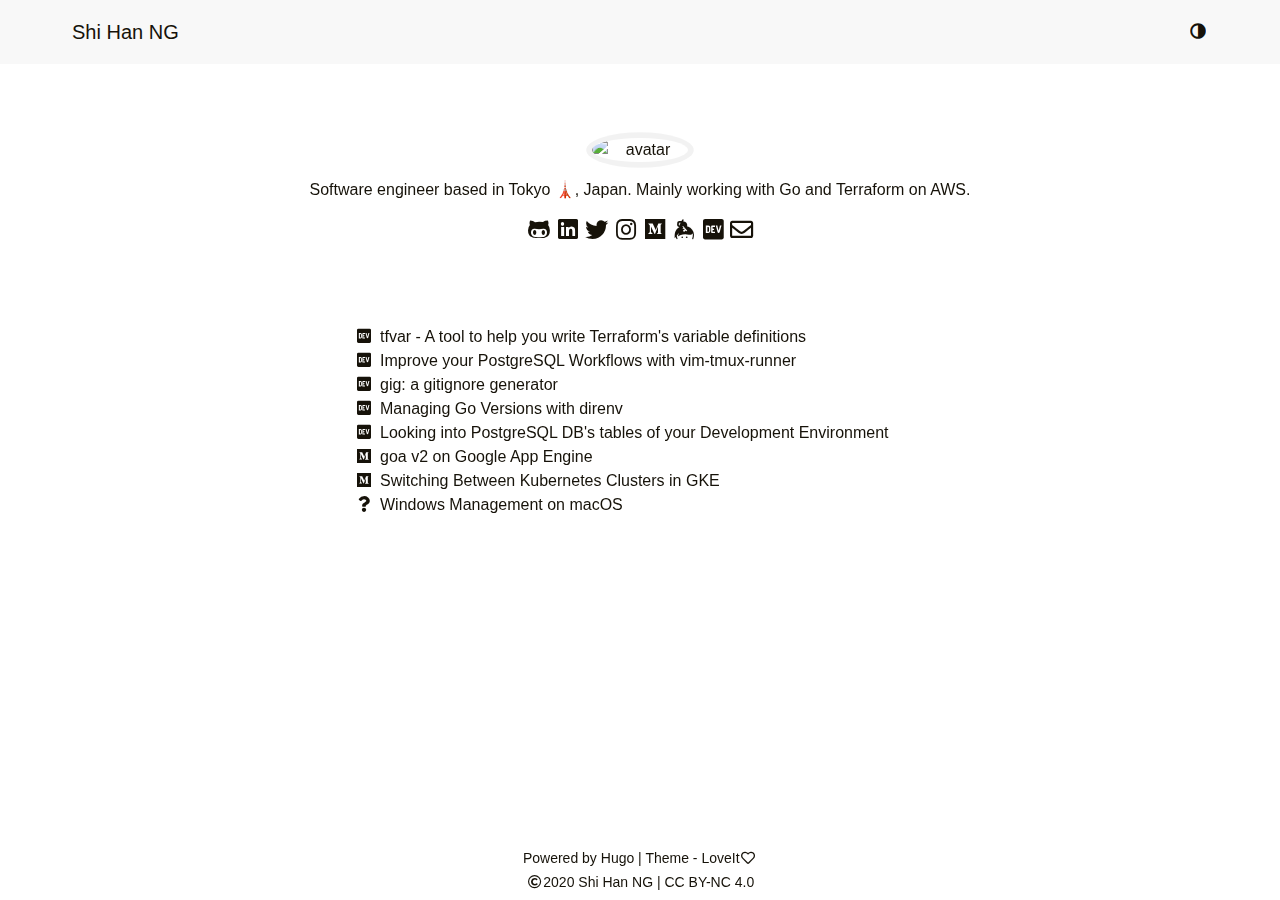
==== commit e6cb7931: "deploy: 5a03d084e23674c28d4ea2a5cfd743897feac11a" ====
--- a/index.html
+++ b/index.html
@@ -1,3 +1,3 @@
 <!doctype html><html lang=en-us><head><meta name=generator content="Hugo 0.64.1"><meta charset=utf-8><meta name=viewport content="width=device-width,initial-scale=1"><meta name=robots content="noodp"><meta http-equiv=x-ua-compatible content="IE=edge, chrome=1"><title>Shi Han NG</title><meta name=Description content><meta property="og:title" content="Shi Han NG"><meta property="og:description" content><meta property="og:type" content="website"><meta property="og:url" content="https://ng.shihan.dev/"><meta name=twitter:card content="summary"><meta name=twitter:title content="Shi Han NG"><meta name=twitter:description content><meta name=theme-color content="#ffffff"><meta name=msapplication-TileColor content="#da532c"><link rel=canonical href=https://ng.shihan.dev/><link rel="shortcut icon" type=image/x-icon href=/favicon.ico><link rel=apple-touch-icon sizes=180x180 href=/apple-touch-icon.png><link rel=icon type=image/png sizes=32x32 href=/favicon-32x32.png><link rel=icon type=image/png sizes=16x16 href=/favicon-16x16.png><link rel=manifest href=/site.webmanifest><link rel=mask-icon href=/safari-pinned-tab.svg color=#5bbad5><link rel=alternate href=/index.xml type=application/rss+xml title="Shi Han NG"><link rel=feed href=/index.xml type=application/rss+xml title="Shi Han NG"><link rel=stylesheet href=/css/style.min.css><link rel=stylesheet href=/css/lib/fontawesome-free/all.min.css><link rel=stylesheet href=/css/lib/animate/animate.min.css><script type=application/ld+json>{"@context":"http://schema.org","@type":"WebSite","url":"\/","author":{"@type":"Person","name":"Shi Han NG"},"image":"https:\/\/ng.shihan.dev\/cover.png","thumbnailUrl":"https:\/\/ng.shihan.dev\/logo.png","license":"This work is licensed under a Creative Commons Attribution-NonCommercial 4.0 International License.","name":"Shi Han NG"}</script></head><body><script>if(!window.localStorage||!window.localStorage.getItem('theme')){window.isDark=window.matchMedia('(prefers-color-scheme: dark)').matches;}else{window.isDark=(window.localStorage&&window.localStorage.getItem('theme'))==='dark';}
-window.isDark&&document.body.classList.add('dark-theme');</script><div class=wrapper><header class=desktop id=header-desktop><div class=header-wrapper><div class="header-title animated bounceIn"><a href=/>Shi Han NG</a></div><div class=menu><a href=javascript:void(0); class=theme-switch title="Switch Theme"><i class="fas fa-adjust fa-rotate-180 fa-fw"></i></a></div></div></header><header class=mobile id=header-mobile><div class=header-wrapper><div class=header-container><div class="header-title animated bounceIn"><a href=/>Shi Han NG</a></div><div class=menu-toggle id=menu-toggle-mobile><span></span><span></span><span></span></div></div><div class=menu id=menu-mobile><a href=javascript:void(0); class=theme-switch title="Switch Theme"><i class="fas fa-adjust fa-rotate-180 fa-fw"></i></a></div></div></header><script>window.desktopHeaderMode="fixed";window.mobileHeaderMode="auto";</script><main class=main><div class=container><div class="page home"><div class=home-profile><div class=home-avatar><img src="https://www.gravatar.com/avatar/56d4a33d238e406cc4a733025a33abf7?s=240&d=mp" alt=avatar title=Home></div><h2 class=home-description>Software engineer based in Tokyo 🗼, Japan. Mainly working with <a href=https://golang.org/>Go</a> and <a href=https://www.terraform.io/>Terraform</a> on AWS.</h2><div class=home-social-links><a href=https://github.com/shihanng title=GitHub target=_blank rel="noopener noreffer me"><i class="fab fa-github-alt fa-fw"></i></a><a href=https://linkedin.com/in/shihan-ng title=LinkedIn target=_blank rel="noopener noreffer me"><i class="fab fa-linkedin fa-fw"></i></a><a href=https://twitter.com/shihanng title=Twitter target=_blank rel="noopener noreffer me"><i class="fab fa-twitter fa-fw"></i></a><a href=https://www.instagram.com/shihanng title=Instagram target=_blank rel="noopener noreffer me"><i class="fab fa-instagram fa-fw"></i></a><a href=https://medium.com/@shihanng title=Medium target=_blank rel="noopener noreffer me"><i class="fab fa-medium fa-fw"></i></a><a href=https://keybase.io/shihanng title=Keybase target=_blank rel="noopener noreffer me"><i class="fab fa-keybase fa-fw"></i></a><a href=https://dev.to/shihanng title=Dev.To target=_blank rel="noopener noreffer me"><i class="fab fa-dev fa-fw"></i></a><a href=mailto:shihanng@gmail.com title=Email rel="noopener noreffer me"><i class="far fa-envelope fa-fw"></i></a></div></div><div class="home-profile devto"><ul class="fa-ul devto"><li><span class=fa-li><i class="fab fa-dev"></i></span><a href=https://dev.to/shihanng/how-to-read-csv-file-from-amazon-s3-in-python-4ee9>How to read CSV file from Amazon S3 in Python</a></li><li><span class=fa-li><i class="fab fa-dev"></i></span><a href=https://dev.to/shihanng/memory-reservation-in-amazon-elastic-container-service-3l4h>Memory Reservation in Amazon Elastic Container Service</a></li><li><span class=fa-li><i class="fab fa-dev"></i></span><a href=https://dev.to/shihanng/tfvar-a-tool-to-help-you-write-terraform-s-variable-definitions-1j65>tfvar - A tool to help you write Terraform's variable definitions</a></li><li><span class=fa-li><i class="fab fa-dev"></i></span><a href=https://dev.to/shihanng/improve-your-postgresql-workflows-with-vim-tmux-runner-51g4>Improve your PostgreSQL Workflows with vim-tmux-runner</a></li><li><span class=fa-li><i class="fab fa-dev"></i></span><a href=https://dev.to/shihanng/gig-a-gitignore-generator-opc>gig: a gitignore generator</a></li><li><span class=fa-li><i class="fab fa-dev"></i></span><a href=https://dev.to/shihanng/managing-go-versions-with-direnv-19mb>Managing Go Versions with direnv</a></li><li><span class=fa-li><i class="fab fa-dev"></i></span><a href=https://dev.to/shihanng/looking-into-postgresql-db-s-tables-of-your-development-environment-1i0i>Looking into PostgreSQL DB's tables of your Development Environment</a></li><li><span class=fa-li><i class="fab fa-medium"></i></span><a href=https://medium.com/henngeblog/goa-v2-on-google-app-engine-c3c4ab8bfbb5>goa v2 on Google App Engine</a></li><li><span class=fa-li><i class="fab fa-medium"></i></span><a href=https://medium.com/@shihanng/switching-between-kubernetes-clusters-in-gke-2f88c89c70f>Switching Between Kubernetes Clusters in GKE</a></li><li><span class=fa-li><i class="fas fa-question"></i></span><a href=http://hde-advent-2017.hatenadiary.jp/entry/2017/12/24/000000>Windows Management on macOS</a></li><ul></div></div></div></main><footer class=footer><div class=copyright><div class=copyright-line>Powered by <a href=https://gohugo.io/ target=_blank rel="external nofollow noopener noreffer">Hugo</a> | Theme - <a href=https://github.com/dillonzq/LoveIt target=_blank rel="external nofollow noopener noreffer">LoveIt<i class="far fa-heart fa-fw"></i></a></div><div class=copyright-line><i class="far fa-copyright fa-fw"></i><span itemprop=copyrightYear>2020</span><span class=author itemprop=copyrightHolder>&nbsp;<a href=/ target=_blank>Shi Han NG</a></span>&nbsp;|&nbsp;<span class=license><a rel="license external nofollow noopener noreffer" href=https://creativecommons.org/licenses/by-nc/4.0/ target=_blank>CC BY-NC 4.0</a></span></div></div></footer></div><a href=# class="dynamic-to-top animated faster" id=dynamic-to-top><span>&nbsp;</span>
+window.isDark&&document.body.classList.add('dark-theme');</script><div class=wrapper><header class=desktop id=header-desktop><div class=header-wrapper><div class="header-title animated bounceIn"><a href=/>Shi Han NG</a></div><div class=menu><a href=javascript:void(0); class=theme-switch title="Switch Theme"><i class="fas fa-adjust fa-rotate-180 fa-fw"></i></a></div></div></header><header class=mobile id=header-mobile><div class=header-wrapper><div class=header-container><div class="header-title animated bounceIn"><a href=/>Shi Han NG</a></div><div class=menu-toggle id=menu-toggle-mobile><span></span><span></span><span></span></div></div><div class=menu id=menu-mobile><a href=javascript:void(0); class=theme-switch title="Switch Theme"><i class="fas fa-adjust fa-rotate-180 fa-fw"></i></a></div></div></header><script>window.desktopHeaderMode="fixed";window.mobileHeaderMode="auto";</script><main class=main><div class=container><div class="page home"><div class=home-profile><div class=home-avatar><img src="https://www.gravatar.com/avatar/56d4a33d238e406cc4a733025a33abf7?s=240&d=mp" alt=avatar title=Home></div><h2 class=home-description>Software engineer based in Tokyo 🗼, Japan. Mainly working with <a href=https://golang.org/>Go</a> and <a href=https://www.terraform.io/>Terraform</a> on AWS.</h2><div class=home-social-links><a href=https://github.com/shihanng title=GitHub target=_blank rel="noopener noreffer me"><i class="fab fa-github-alt fa-fw"></i></a><a href=https://linkedin.com/in/shihan-ng title=LinkedIn target=_blank rel="noopener noreffer me"><i class="fab fa-linkedin fa-fw"></i></a><a href=https://twitter.com/shihanng title=Twitter target=_blank rel="noopener noreffer me"><i class="fab fa-twitter fa-fw"></i></a><a href=https://www.instagram.com/shihanng title=Instagram target=_blank rel="noopener noreffer me"><i class="fab fa-instagram fa-fw"></i></a><a href=https://medium.com/@shihanng title=Medium target=_blank rel="noopener noreffer me"><i class="fab fa-medium fa-fw"></i></a><a href=https://keybase.io/shihanng title=Keybase target=_blank rel="noopener noreffer me"><i class="fab fa-keybase fa-fw"></i></a><a href=https://dev.to/shihanng title=Dev.To target=_blank rel="noopener noreffer me"><i class="fab fa-dev fa-fw"></i></a><a href=mailto:shihanng@gmail.com title=Email rel="noopener noreffer me"><i class="far fa-envelope fa-fw"></i></a></div></div><div class="home-profile devto"><ul class="fa-ul devto"><li><span class=fa-li><i class="fab fa-dev"></i></span><a href=https://dev.to/shihanng/tfvar-a-tool-to-help-you-write-terraform-s-variable-definitions-1j65>tfvar - A tool to help you write Terraform's variable definitions</a></li><li><span class=fa-li><i class="fab fa-dev"></i></span><a href=https://dev.to/shihanng/improve-your-postgresql-workflows-with-vim-tmux-runner-51g4>Improve your PostgreSQL Workflows with vim-tmux-runner</a></li><li><span class=fa-li><i class="fab fa-dev"></i></span><a href=https://dev.to/shihanng/gig-a-gitignore-generator-opc>gig: a gitignore generator</a></li><li><span class=fa-li><i class="fab fa-dev"></i></span><a href=https://dev.to/shihanng/managing-go-versions-with-direnv-19mb>Managing Go Versions with direnv</a></li><li><span class=fa-li><i class="fab fa-dev"></i></span><a href=https://dev.to/shihanng/looking-into-postgresql-db-s-tables-of-your-development-environment-1i0i>Looking into PostgreSQL DB's tables of your Development Environment</a></li><li><span class=fa-li><i class="fab fa-medium"></i></span><a href=https://medium.com/henngeblog/goa-v2-on-google-app-engine-c3c4ab8bfbb5>goa v2 on Google App Engine</a></li><li><span class=fa-li><i class="fab fa-medium"></i></span><a href=https://medium.com/@shihanng/switching-between-kubernetes-clusters-in-gke-2f88c89c70f>Switching Between Kubernetes Clusters in GKE</a></li><li><span class=fa-li><i class="fas fa-question"></i></span><a href=http://hde-advent-2017.hatenadiary.jp/entry/2017/12/24/000000>Windows Management on macOS</a></li><ul></div></div></div></main><footer class=footer><div class=copyright><div class=copyright-line>Powered by <a href=https://gohugo.io/ target=_blank rel="external nofollow noopener noreffer">Hugo</a> | Theme - <a href=https://github.com/dillonzq/LoveIt target=_blank rel="external nofollow noopener noreffer">LoveIt<i class="far fa-heart fa-fw"></i></a></div><div class=copyright-line><i class="far fa-copyright fa-fw"></i><span itemprop=copyrightYear>2020</span><span class=author itemprop=copyrightHolder>&nbsp;<a href=/ target=_blank>Shi Han NG</a></span>&nbsp;|&nbsp;<span class=license><a rel="license external nofollow noopener noreffer" href=https://creativecommons.org/licenses/by-nc/4.0/ target=_blank>CC BY-NC 4.0</a></span></div></div></footer></div><a href=# class="dynamic-to-top animated faster" id=dynamic-to-top><span>&nbsp;</span>
 </a><script>document.addEventListener("DOMContentLoaded",function(){renderMathInElement(document.body,{delimiters:[{left:"$",right:"$",display:false},{left:"$$",right:"$$",display:true},{left:"\\(",right:"\\)",display:false},{left:"\\[",right:"\\]",display:true},{left:"$",right:"$",display:false},]});});</script><link rel=stylesheet href=/css/lib/katex/katex.min.css><link rel=stylesheet href=/css/lib/katex/copy-tex.min.css><script src=/js/lib/smooth-scroll/smooth-scroll.polyfills.min.js></script><script src=/js/lib/lazysizes/lazysizes.min.js></script><script src=/js/lib/katex/katex.min.js></script><script src=/js/lib/katex/auto-render.min.js></script><script src=/js/lib/katex/copy-tex.min.js></script><script src=/js/lib/katex/mhchem.min.js></script><script src=/js/theme.min.js></script></body></html>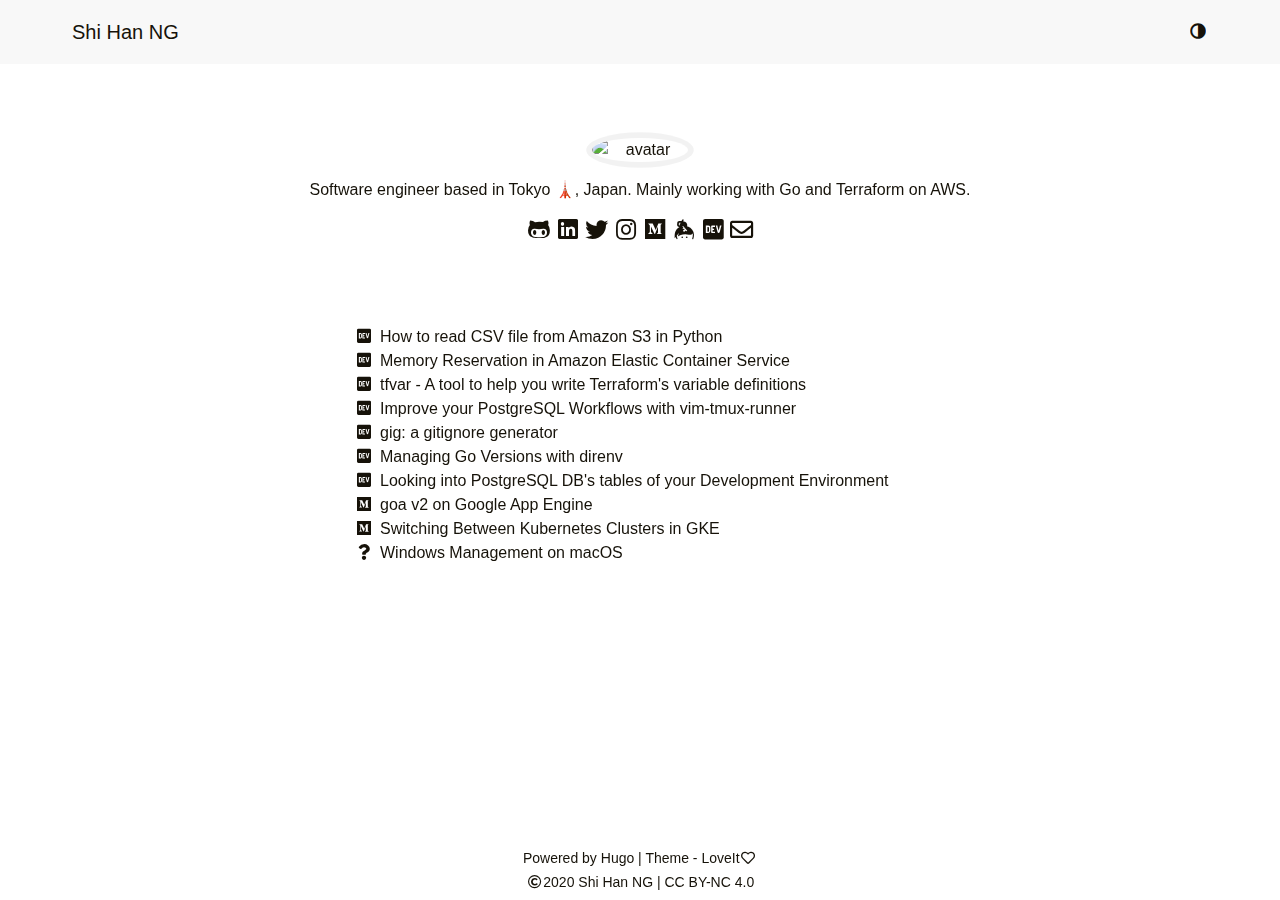
==== commit 1a5a44c4: "deploy: 341202774e2e13d00e88a327370800f801d0f3a6" ====
--- a/index.html
+++ b/index.html
@@ -1,3 +1,3 @@
 <!doctype html><html lang=en-us><head><meta name=generator content="Hugo 0.64.1"><meta charset=utf-8><meta name=viewport content="width=device-width,initial-scale=1"><meta name=robots content="noodp"><meta http-equiv=x-ua-compatible content="IE=edge, chrome=1"><title>Shi Han NG</title><meta name=Description content><meta property="og:title" content="Shi Han NG"><meta property="og:description" content><meta property="og:type" content="website"><meta property="og:url" content="https://ng.shihan.dev/"><meta name=twitter:card content="summary"><meta name=twitter:title content="Shi Han NG"><meta name=twitter:description content><meta name=theme-color content="#ffffff"><meta name=msapplication-TileColor content="#da532c"><link rel=canonical href=https://ng.shihan.dev/><link rel="shortcut icon" type=image/x-icon href=/favicon.ico><link rel=apple-touch-icon sizes=180x180 href=/apple-touch-icon.png><link rel=icon type=image/png sizes=32x32 href=/favicon-32x32.png><link rel=icon type=image/png sizes=16x16 href=/favicon-16x16.png><link rel=manifest href=/site.webmanifest><link rel=mask-icon href=/safari-pinned-tab.svg color=#5bbad5><link rel=alternate href=/index.xml type=application/rss+xml title="Shi Han NG"><link rel=feed href=/index.xml type=application/rss+xml title="Shi Han NG"><link rel=stylesheet href=/css/style.min.css><link rel=stylesheet href=/css/lib/fontawesome-free/all.min.css><link rel=stylesheet href=/css/lib/animate/animate.min.css><script type=application/ld+json>{"@context":"http://schema.org","@type":"WebSite","url":"\/","author":{"@type":"Person","name":"Shi Han NG"},"image":"https:\/\/ng.shihan.dev\/cover.png","thumbnailUrl":"https:\/\/ng.shihan.dev\/logo.png","license":"This work is licensed under a Creative Commons Attribution-NonCommercial 4.0 International License.","name":"Shi Han NG"}</script></head><body><script>if(!window.localStorage||!window.localStorage.getItem('theme')){window.isDark=window.matchMedia('(prefers-color-scheme: dark)').matches;}else{window.isDark=(window.localStorage&&window.localStorage.getItem('theme'))==='dark';}
-window.isDark&&document.body.classList.add('dark-theme');</script><div class=wrapper><header class=desktop id=header-desktop><div class=header-wrapper><div class="header-title animated bounceIn"><a href=/>Shi Han NG</a></div><div class=menu><a href=javascript:void(0); class=theme-switch title="Switch Theme"><i class="fas fa-adjust fa-rotate-180 fa-fw"></i></a></div></div></header><header class=mobile id=header-mobile><div class=header-wrapper><div class=header-container><div class="header-title animated bounceIn"><a href=/>Shi Han NG</a></div><div class=menu-toggle id=menu-toggle-mobile><span></span><span></span><span></span></div></div><div class=menu id=menu-mobile><a href=javascript:void(0); class=theme-switch title="Switch Theme"><i class="fas fa-adjust fa-rotate-180 fa-fw"></i></a></div></div></header><script>window.desktopHeaderMode="fixed";window.mobileHeaderMode="auto";</script><main class=main><div class=container><div class="page home"><div class=home-profile><div class=home-avatar><img src="https://www.gravatar.com/avatar/56d4a33d238e406cc4a733025a33abf7?s=240&d=mp" alt=avatar title=Home></div><h2 class=home-description>Software engineer based in Tokyo 🗼, Japan. Mainly working with <a href=https://golang.org/>Go</a> and <a href=https://www.terraform.io/>Terraform</a> on AWS.</h2><div class=home-social-links><a href=https://github.com/shihanng title=GitHub target=_blank rel="noopener noreffer me"><i class="fab fa-github-alt fa-fw"></i></a><a href=https://linkedin.com/in/shihan-ng title=LinkedIn target=_blank rel="noopener noreffer me"><i class="fab fa-linkedin fa-fw"></i></a><a href=https://twitter.com/shihanng title=Twitter target=_blank rel="noopener noreffer me"><i class="fab fa-twitter fa-fw"></i></a><a href=https://www.instagram.com/shihanng title=Instagram target=_blank rel="noopener noreffer me"><i class="fab fa-instagram fa-fw"></i></a><a href=https://medium.com/@shihanng title=Medium target=_blank rel="noopener noreffer me"><i class="fab fa-medium fa-fw"></i></a><a href=https://keybase.io/shihanng title=Keybase target=_blank rel="noopener noreffer me"><i class="fab fa-keybase fa-fw"></i></a><a href=https://dev.to/shihanng title=Dev.To target=_blank rel="noopener noreffer me"><i class="fab fa-dev fa-fw"></i></a><a href=mailto:shihanng@gmail.com title=Email rel="noopener noreffer me"><i class="far fa-envelope fa-fw"></i></a></div></div><div class="home-profile devto"><ul class="fa-ul devto"><li><span class=fa-li><i class="fab fa-dev"></i></span><a href=https://dev.to/shihanng/tfvar-a-tool-to-help-you-write-terraform-s-variable-definitions-1j65>tfvar - A tool to help you write Terraform's variable definitions</a></li><li><span class=fa-li><i class="fab fa-dev"></i></span><a href=https://dev.to/shihanng/improve-your-postgresql-workflows-with-vim-tmux-runner-51g4>Improve your PostgreSQL Workflows with vim-tmux-runner</a></li><li><span class=fa-li><i class="fab fa-dev"></i></span><a href=https://dev.to/shihanng/gig-a-gitignore-generator-opc>gig: a gitignore generator</a></li><li><span class=fa-li><i class="fab fa-dev"></i></span><a href=https://dev.to/shihanng/managing-go-versions-with-direnv-19mb>Managing Go Versions with direnv</a></li><li><span class=fa-li><i class="fab fa-dev"></i></span><a href=https://dev.to/shihanng/looking-into-postgresql-db-s-tables-of-your-development-environment-1i0i>Looking into PostgreSQL DB's tables of your Development Environment</a></li><li><span class=fa-li><i class="fab fa-medium"></i></span><a href=https://medium.com/henngeblog/goa-v2-on-google-app-engine-c3c4ab8bfbb5>goa v2 on Google App Engine</a></li><li><span class=fa-li><i class="fab fa-medium"></i></span><a href=https://medium.com/@shihanng/switching-between-kubernetes-clusters-in-gke-2f88c89c70f>Switching Between Kubernetes Clusters in GKE</a></li><li><span class=fa-li><i class="fas fa-question"></i></span><a href=http://hde-advent-2017.hatenadiary.jp/entry/2017/12/24/000000>Windows Management on macOS</a></li><ul></div></div></div></main><footer class=footer><div class=copyright><div class=copyright-line>Powered by <a href=https://gohugo.io/ target=_blank rel="external nofollow noopener noreffer">Hugo</a> | Theme - <a href=https://github.com/dillonzq/LoveIt target=_blank rel="external nofollow noopener noreffer">LoveIt<i class="far fa-heart fa-fw"></i></a></div><div class=copyright-line><i class="far fa-copyright fa-fw"></i><span itemprop=copyrightYear>2020</span><span class=author itemprop=copyrightHolder>&nbsp;<a href=/ target=_blank>Shi Han NG</a></span>&nbsp;|&nbsp;<span class=license><a rel="license external nofollow noopener noreffer" href=https://creativecommons.org/licenses/by-nc/4.0/ target=_blank>CC BY-NC 4.0</a></span></div></div></footer></div><a href=# class="dynamic-to-top animated faster" id=dynamic-to-top><span>&nbsp;</span>
+window.isDark&&document.body.classList.add('dark-theme');</script><div class=wrapper><header class=desktop id=header-desktop><div class=header-wrapper><div class="header-title animated bounceIn"><a href=/>Shi Han NG</a></div><div class=menu><a href=javascript:void(0); class=theme-switch title="Switch Theme"><i class="fas fa-adjust fa-rotate-180 fa-fw"></i></a></div></div></header><header class=mobile id=header-mobile><div class=header-wrapper><div class=header-container><div class="header-title animated bounceIn"><a href=/>Shi Han NG</a></div><div class=menu-toggle id=menu-toggle-mobile><span></span><span></span><span></span></div></div><div class=menu id=menu-mobile><a href=javascript:void(0); class=theme-switch title="Switch Theme"><i class="fas fa-adjust fa-rotate-180 fa-fw"></i></a></div></div></header><script>window.desktopHeaderMode="fixed";window.mobileHeaderMode="auto";</script><main class=main><div class=container><div class="page home"><div class=home-profile><div class=home-avatar><img src="https://www.gravatar.com/avatar/56d4a33d238e406cc4a733025a33abf7?s=240&d=mp" alt=avatar title=Home></div><h2 class=home-description>Software engineer based in Tokyo 🗼, Japan. Mainly working with <a href=https://golang.org/>Go</a> and <a href=https://www.terraform.io/>Terraform</a> on AWS.</h2><div class=home-social-links><a href=https://github.com/shihanng title=GitHub target=_blank rel="noopener noreffer me"><i class="fab fa-github-alt fa-fw"></i></a><a href=https://linkedin.com/in/shihan-ng title=LinkedIn target=_blank rel="noopener noreffer me"><i class="fab fa-linkedin fa-fw"></i></a><a href=https://twitter.com/shihanng title=Twitter target=_blank rel="noopener noreffer me"><i class="fab fa-twitter fa-fw"></i></a><a href=https://www.instagram.com/shihanng title=Instagram target=_blank rel="noopener noreffer me"><i class="fab fa-instagram fa-fw"></i></a><a href=https://medium.com/@shihanng title=Medium target=_blank rel="noopener noreffer me"><i class="fab fa-medium fa-fw"></i></a><a href=https://keybase.io/shihanng title=Keybase target=_blank rel="noopener noreffer me"><i class="fab fa-keybase fa-fw"></i></a><a href=https://dev.to/shihanng title=Dev.To target=_blank rel="noopener noreffer me"><i class="fab fa-dev fa-fw"></i></a><a href=mailto:shihanng@gmail.com title=Email rel="noopener noreffer me"><i class="far fa-envelope fa-fw"></i></a></div></div><div class="home-profile devto"><ul class="fa-ul devto"><li><span class=fa-li><i class="fab fa-dev"></i></span><a href=https://dev.to/shihanng/how-to-read-csv-file-from-amazon-s3-in-python-4ee9>How to read CSV file from Amazon S3 in Python</a></li><li><span class=fa-li><i class="fab fa-dev"></i></span><a href=https://dev.to/shihanng/memory-reservation-in-amazon-elastic-container-service-3l4h>Memory Reservation in Amazon Elastic Container Service</a></li><li><span class=fa-li><i class="fab fa-dev"></i></span><a href=https://dev.to/shihanng/tfvar-a-tool-to-help-you-write-terraform-s-variable-definitions-1j65>tfvar - A tool to help you write Terraform's variable definitions</a></li><li><span class=fa-li><i class="fab fa-dev"></i></span><a href=https://dev.to/shihanng/improve-your-postgresql-workflows-with-vim-tmux-runner-51g4>Improve your PostgreSQL Workflows with vim-tmux-runner</a></li><li><span class=fa-li><i class="fab fa-dev"></i></span><a href=https://dev.to/shihanng/gig-a-gitignore-generator-opc>gig: a gitignore generator</a></li><li><span class=fa-li><i class="fab fa-dev"></i></span><a href=https://dev.to/shihanng/managing-go-versions-with-direnv-19mb>Managing Go Versions with direnv</a></li><li><span class=fa-li><i class="fab fa-dev"></i></span><a href=https://dev.to/shihanng/looking-into-postgresql-db-s-tables-of-your-development-environment-1i0i>Looking into PostgreSQL DB's tables of your Development Environment</a></li><li><span class=fa-li><i class="fab fa-medium"></i></span><a href=https://medium.com/henngeblog/goa-v2-on-google-app-engine-c3c4ab8bfbb5>goa v2 on Google App Engine</a></li><li><span class=fa-li><i class="fab fa-medium"></i></span><a href=https://medium.com/@shihanng/switching-between-kubernetes-clusters-in-gke-2f88c89c70f>Switching Between Kubernetes Clusters in GKE</a></li><li><span class=fa-li><i class="fas fa-question"></i></span><a href=http://hde-advent-2017.hatenadiary.jp/entry/2017/12/24/000000>Windows Management on macOS</a></li><ul></div></div></div></main><footer class=footer><div class=copyright><div class=copyright-line>Powered by <a href=https://gohugo.io/ target=_blank rel="external nofollow noopener noreffer">Hugo</a> | Theme - <a href=https://github.com/dillonzq/LoveIt target=_blank rel="external nofollow noopener noreffer">LoveIt<i class="far fa-heart fa-fw"></i></a></div><div class=copyright-line><i class="far fa-copyright fa-fw"></i><span itemprop=copyrightYear>2020</span><span class=author itemprop=copyrightHolder>&nbsp;<a href=/ target=_blank>Shi Han NG</a></span>&nbsp;|&nbsp;<span class=license><a rel="license external nofollow noopener noreffer" href=https://creativecommons.org/licenses/by-nc/4.0/ target=_blank>CC BY-NC 4.0</a></span></div></div></footer></div><a href=# class="dynamic-to-top animated faster" id=dynamic-to-top><span>&nbsp;</span>
 </a><script>document.addEventListener("DOMContentLoaded",function(){renderMathInElement(document.body,{delimiters:[{left:"$",right:"$",display:false},{left:"$$",right:"$$",display:true},{left:"\\(",right:"\\)",display:false},{left:"\\[",right:"\\]",display:true},{left:"$",right:"$",display:false},]});});</script><link rel=stylesheet href=/css/lib/katex/katex.min.css><link rel=stylesheet href=/css/lib/katex/copy-tex.min.css><script src=/js/lib/smooth-scroll/smooth-scroll.polyfills.min.js></script><script src=/js/lib/lazysizes/lazysizes.min.js></script><script src=/js/lib/katex/katex.min.js></script><script src=/js/lib/katex/auto-render.min.js></script><script src=/js/lib/katex/copy-tex.min.js></script><script src=/js/lib/katex/mhchem.min.js></script><script src=/js/theme.min.js></script></body></html>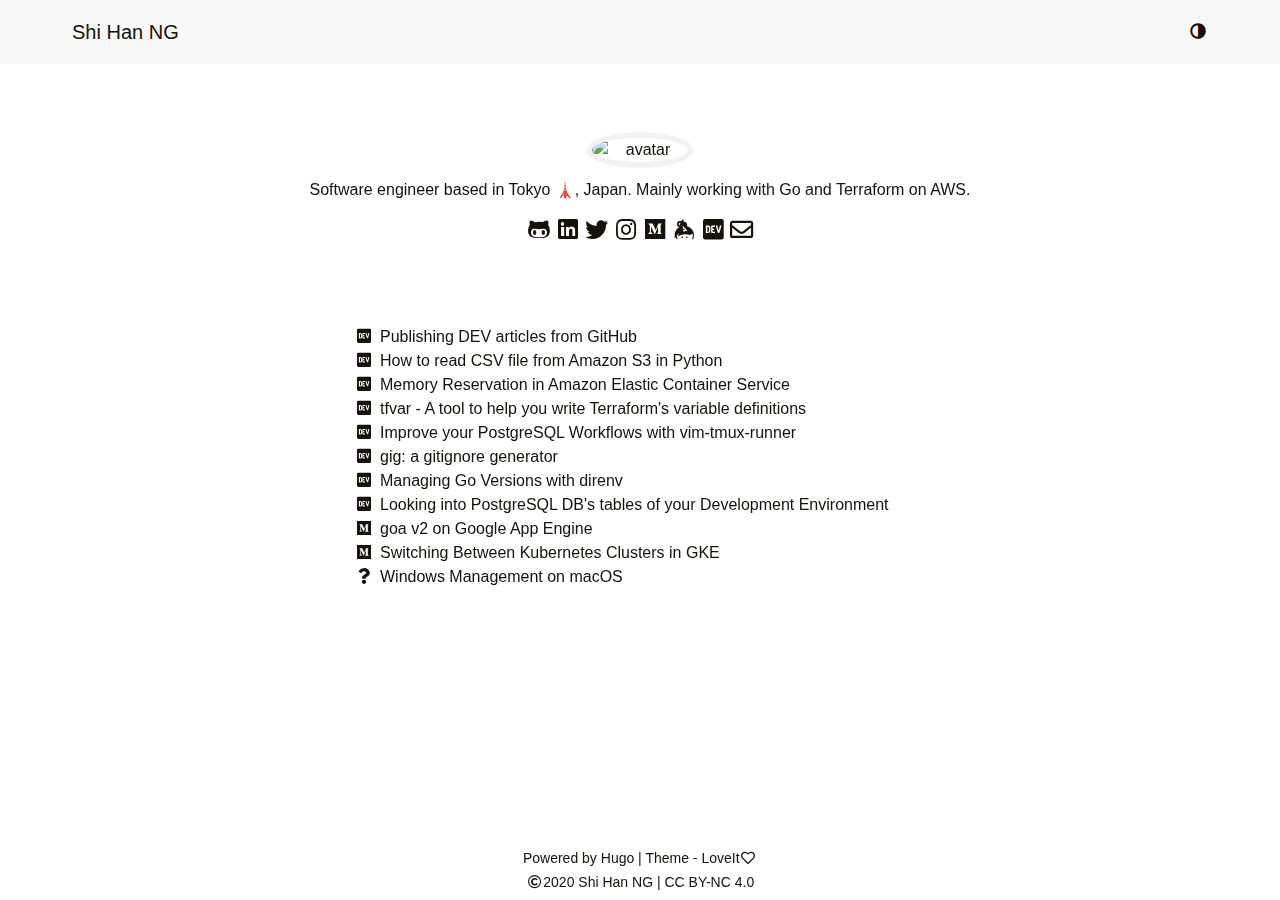
==== commit fa8b6d3c: "deploy: f1394e453748c9d7fedd35b11a5f34fb43ac87b4" ====
--- a/index.html
+++ b/index.html
@@ -1,3 +1,3 @@
 <!doctype html><html lang=en-us><head><meta name=generator content="Hugo 0.64.1"><meta charset=utf-8><meta name=viewport content="width=device-width,initial-scale=1"><meta name=robots content="noodp"><meta http-equiv=x-ua-compatible content="IE=edge, chrome=1"><title>Shi Han NG</title><meta name=Description content><meta property="og:title" content="Shi Han NG"><meta property="og:description" content><meta property="og:type" content="website"><meta property="og:url" content="https://ng.shihan.dev/"><meta name=twitter:card content="summary"><meta name=twitter:title content="Shi Han NG"><meta name=twitter:description content><meta name=theme-color content="#ffffff"><meta name=msapplication-TileColor content="#da532c"><link rel=canonical href=https://ng.shihan.dev/><link rel="shortcut icon" type=image/x-icon href=/favicon.ico><link rel=apple-touch-icon sizes=180x180 href=/apple-touch-icon.png><link rel=icon type=image/png sizes=32x32 href=/favicon-32x32.png><link rel=icon type=image/png sizes=16x16 href=/favicon-16x16.png><link rel=manifest href=/site.webmanifest><link rel=mask-icon href=/safari-pinned-tab.svg color=#5bbad5><link rel=alternate href=/index.xml type=application/rss+xml title="Shi Han NG"><link rel=feed href=/index.xml type=application/rss+xml title="Shi Han NG"><link rel=stylesheet href=/css/style.min.css><link rel=stylesheet href=/css/lib/fontawesome-free/all.min.css><link rel=stylesheet href=/css/lib/animate/animate.min.css><script type=application/ld+json>{"@context":"http://schema.org","@type":"WebSite","url":"\/","author":{"@type":"Person","name":"Shi Han NG"},"image":"https:\/\/ng.shihan.dev\/cover.png","thumbnailUrl":"https:\/\/ng.shihan.dev\/logo.png","license":"This work is licensed under a Creative Commons Attribution-NonCommercial 4.0 International License.","name":"Shi Han NG"}</script></head><body><script>if(!window.localStorage||!window.localStorage.getItem('theme')){window.isDark=window.matchMedia('(prefers-color-scheme: dark)').matches;}else{window.isDark=(window.localStorage&&window.localStorage.getItem('theme'))==='dark';}
-window.isDark&&document.body.classList.add('dark-theme');</script><div class=wrapper><header class=desktop id=header-desktop><div class=header-wrapper><div class="header-title animated bounceIn"><a href=/>Shi Han NG</a></div><div class=menu><a href=javascript:void(0); class=theme-switch title="Switch Theme"><i class="fas fa-adjust fa-rotate-180 fa-fw"></i></a></div></div></header><header class=mobile id=header-mobile><div class=header-wrapper><div class=header-container><div class="header-title animated bounceIn"><a href=/>Shi Han NG</a></div><div class=menu-toggle id=menu-toggle-mobile><span></span><span></span><span></span></div></div><div class=menu id=menu-mobile><a href=javascript:void(0); class=theme-switch title="Switch Theme"><i class="fas fa-adjust fa-rotate-180 fa-fw"></i></a></div></div></header><script>window.desktopHeaderMode="fixed";window.mobileHeaderMode="auto";</script><main class=main><div class=container><div class="page home"><div class=home-profile><div class=home-avatar><img src="https://www.gravatar.com/avatar/56d4a33d238e406cc4a733025a33abf7?s=240&d=mp" alt=avatar title=Home></div><h2 class=home-description>Software engineer based in Tokyo 🗼, Japan. Mainly working with <a href=https://golang.org/>Go</a> and <a href=https://www.terraform.io/>Terraform</a> on AWS.</h2><div class=home-social-links><a href=https://github.com/shihanng title=GitHub target=_blank rel="noopener noreffer me"><i class="fab fa-github-alt fa-fw"></i></a><a href=https://linkedin.com/in/shihan-ng title=LinkedIn target=_blank rel="noopener noreffer me"><i class="fab fa-linkedin fa-fw"></i></a><a href=https://twitter.com/shihanng title=Twitter target=_blank rel="noopener noreffer me"><i class="fab fa-twitter fa-fw"></i></a><a href=https://www.instagram.com/shihanng title=Instagram target=_blank rel="noopener noreffer me"><i class="fab fa-instagram fa-fw"></i></a><a href=https://medium.com/@shihanng title=Medium target=_blank rel="noopener noreffer me"><i class="fab fa-medium fa-fw"></i></a><a href=https://keybase.io/shihanng title=Keybase target=_blank rel="noopener noreffer me"><i class="fab fa-keybase fa-fw"></i></a><a href=https://dev.to/shihanng title=Dev.To target=_blank rel="noopener noreffer me"><i class="fab fa-dev fa-fw"></i></a><a href=mailto:shihanng@gmail.com title=Email rel="noopener noreffer me"><i class="far fa-envelope fa-fw"></i></a></div></div><div class="home-profile devto"><ul class="fa-ul devto"><li><span class=fa-li><i class="fab fa-dev"></i></span><a href=https://dev.to/shihanng/how-to-read-csv-file-from-amazon-s3-in-python-4ee9>How to read CSV file from Amazon S3 in Python</a></li><li><span class=fa-li><i class="fab fa-dev"></i></span><a href=https://dev.to/shihanng/memory-reservation-in-amazon-elastic-container-service-3l4h>Memory Reservation in Amazon Elastic Container Service</a></li><li><span class=fa-li><i class="fab fa-dev"></i></span><a href=https://dev.to/shihanng/tfvar-a-tool-to-help-you-write-terraform-s-variable-definitions-1j65>tfvar - A tool to help you write Terraform's variable definitions</a></li><li><span class=fa-li><i class="fab fa-dev"></i></span><a href=https://dev.to/shihanng/improve-your-postgresql-workflows-with-vim-tmux-runner-51g4>Improve your PostgreSQL Workflows with vim-tmux-runner</a></li><li><span class=fa-li><i class="fab fa-dev"></i></span><a href=https://dev.to/shihanng/gig-a-gitignore-generator-opc>gig: a gitignore generator</a></li><li><span class=fa-li><i class="fab fa-dev"></i></span><a href=https://dev.to/shihanng/managing-go-versions-with-direnv-19mb>Managing Go Versions with direnv</a></li><li><span class=fa-li><i class="fab fa-dev"></i></span><a href=https://dev.to/shihanng/looking-into-postgresql-db-s-tables-of-your-development-environment-1i0i>Looking into PostgreSQL DB's tables of your Development Environment</a></li><li><span class=fa-li><i class="fab fa-medium"></i></span><a href=https://medium.com/henngeblog/goa-v2-on-google-app-engine-c3c4ab8bfbb5>goa v2 on Google App Engine</a></li><li><span class=fa-li><i class="fab fa-medium"></i></span><a href=https://medium.com/@shihanng/switching-between-kubernetes-clusters-in-gke-2f88c89c70f>Switching Between Kubernetes Clusters in GKE</a></li><li><span class=fa-li><i class="fas fa-question"></i></span><a href=http://hde-advent-2017.hatenadiary.jp/entry/2017/12/24/000000>Windows Management on macOS</a></li><ul></div></div></div></main><footer class=footer><div class=copyright><div class=copyright-line>Powered by <a href=https://gohugo.io/ target=_blank rel="external nofollow noopener noreffer">Hugo</a> | Theme - <a href=https://github.com/dillonzq/LoveIt target=_blank rel="external nofollow noopener noreffer">LoveIt<i class="far fa-heart fa-fw"></i></a></div><div class=copyright-line><i class="far fa-copyright fa-fw"></i><span itemprop=copyrightYear>2020</span><span class=author itemprop=copyrightHolder>&nbsp;<a href=/ target=_blank>Shi Han NG</a></span>&nbsp;|&nbsp;<span class=license><a rel="license external nofollow noopener noreffer" href=https://creativecommons.org/licenses/by-nc/4.0/ target=_blank>CC BY-NC 4.0</a></span></div></div></footer></div><a href=# class="dynamic-to-top animated faster" id=dynamic-to-top><span>&nbsp;</span>
+window.isDark&&document.body.classList.add('dark-theme');</script><div class=wrapper><header class=desktop id=header-desktop><div class=header-wrapper><div class="header-title animated bounceIn"><a href=/>Shi Han NG</a></div><div class=menu><a href=javascript:void(0); class=theme-switch title="Switch Theme"><i class="fas fa-adjust fa-rotate-180 fa-fw"></i></a></div></div></header><header class=mobile id=header-mobile><div class=header-wrapper><div class=header-container><div class="header-title animated bounceIn"><a href=/>Shi Han NG</a></div><div class=menu-toggle id=menu-toggle-mobile><span></span><span></span><span></span></div></div><div class=menu id=menu-mobile><a href=javascript:void(0); class=theme-switch title="Switch Theme"><i class="fas fa-adjust fa-rotate-180 fa-fw"></i></a></div></div></header><script>window.desktopHeaderMode="fixed";window.mobileHeaderMode="auto";</script><main class=main><div class=container><div class="page home"><div class=home-profile><div class=home-avatar><img src="https://www.gravatar.com/avatar/56d4a33d238e406cc4a733025a33abf7?s=240&d=mp" alt=avatar title=Home></div><h2 class=home-description>Software engineer based in Tokyo 🗼, Japan. Mainly working with <a href=https://golang.org/>Go</a> and <a href=https://www.terraform.io/>Terraform</a> on AWS.</h2><div class=home-social-links><a href=https://github.com/shihanng title=GitHub target=_blank rel="noopener noreffer me"><i class="fab fa-github-alt fa-fw"></i></a><a href=https://linkedin.com/in/shihan-ng title=LinkedIn target=_blank rel="noopener noreffer me"><i class="fab fa-linkedin fa-fw"></i></a><a href=https://twitter.com/shihanng title=Twitter target=_blank rel="noopener noreffer me"><i class="fab fa-twitter fa-fw"></i></a><a href=https://www.instagram.com/shihanng title=Instagram target=_blank rel="noopener noreffer me"><i class="fab fa-instagram fa-fw"></i></a><a href=https://medium.com/@shihanng title=Medium target=_blank rel="noopener noreffer me"><i class="fab fa-medium fa-fw"></i></a><a href=https://keybase.io/shihanng title=Keybase target=_blank rel="noopener noreffer me"><i class="fab fa-keybase fa-fw"></i></a><a href=https://dev.to/shihanng title=Dev.To target=_blank rel="noopener noreffer me"><i class="fab fa-dev fa-fw"></i></a><a href=mailto:shihanng@gmail.com title=Email rel="noopener noreffer me"><i class="far fa-envelope fa-fw"></i></a></div></div><div class="home-profile devto"><ul class="fa-ul devto"><li><span class=fa-li><i class="fab fa-dev"></i></span><a href=https://dev.to/shihanng/publishing-dev-articles-from-github-3jc2>Publishing DEV articles from GitHub</a></li><li><span class=fa-li><i class="fab fa-dev"></i></span><a href=https://dev.to/shihanng/how-to-read-csv-file-from-amazon-s3-in-python-4ee9>How to read CSV file from Amazon S3 in Python</a></li><li><span class=fa-li><i class="fab fa-dev"></i></span><a href=https://dev.to/shihanng/memory-reservation-in-amazon-elastic-container-service-3l4h>Memory Reservation in Amazon Elastic Container Service</a></li><li><span class=fa-li><i class="fab fa-dev"></i></span><a href=https://dev.to/shihanng/tfvar-a-tool-to-help-you-write-terraform-s-variable-definitions-1j65>tfvar - A tool to help you write Terraform's variable definitions</a></li><li><span class=fa-li><i class="fab fa-dev"></i></span><a href=https://dev.to/shihanng/improve-your-postgresql-workflows-with-vim-tmux-runner-51g4>Improve your PostgreSQL Workflows with vim-tmux-runner</a></li><li><span class=fa-li><i class="fab fa-dev"></i></span><a href=https://dev.to/shihanng/gig-a-gitignore-generator-opc>gig: a gitignore generator</a></li><li><span class=fa-li><i class="fab fa-dev"></i></span><a href=https://dev.to/shihanng/managing-go-versions-with-direnv-19mb>Managing Go Versions with direnv</a></li><li><span class=fa-li><i class="fab fa-dev"></i></span><a href=https://dev.to/shihanng/looking-into-postgresql-db-s-tables-of-your-development-environment-1i0i>Looking into PostgreSQL DB's tables of your Development Environment</a></li><li><span class=fa-li><i class="fab fa-medium"></i></span><a href=https://medium.com/henngeblog/goa-v2-on-google-app-engine-c3c4ab8bfbb5>goa v2 on Google App Engine</a></li><li><span class=fa-li><i class="fab fa-medium"></i></span><a href=https://medium.com/@shihanng/switching-between-kubernetes-clusters-in-gke-2f88c89c70f>Switching Between Kubernetes Clusters in GKE</a></li><li><span class=fa-li><i class="fas fa-question"></i></span><a href=http://hde-advent-2017.hatenadiary.jp/entry/2017/12/24/000000>Windows Management on macOS</a></li><ul></div></div></div></main><footer class=footer><div class=copyright><div class=copyright-line>Powered by <a href=https://gohugo.io/ target=_blank rel="external nofollow noopener noreffer">Hugo</a> | Theme - <a href=https://github.com/dillonzq/LoveIt target=_blank rel="external nofollow noopener noreffer">LoveIt<i class="far fa-heart fa-fw"></i></a></div><div class=copyright-line><i class="far fa-copyright fa-fw"></i><span itemprop=copyrightYear>2020</span><span class=author itemprop=copyrightHolder>&nbsp;<a href=/ target=_blank>Shi Han NG</a></span>&nbsp;|&nbsp;<span class=license><a rel="license external nofollow noopener noreffer" href=https://creativecommons.org/licenses/by-nc/4.0/ target=_blank>CC BY-NC 4.0</a></span></div></div></footer></div><a href=# class="dynamic-to-top animated faster" id=dynamic-to-top><span>&nbsp;</span>
 </a><script>document.addEventListener("DOMContentLoaded",function(){renderMathInElement(document.body,{delimiters:[{left:"$",right:"$",display:false},{left:"$$",right:"$$",display:true},{left:"\\(",right:"\\)",display:false},{left:"\\[",right:"\\]",display:true},{left:"$",right:"$",display:false},]});});</script><link rel=stylesheet href=/css/lib/katex/katex.min.css><link rel=stylesheet href=/css/lib/katex/copy-tex.min.css><script src=/js/lib/smooth-scroll/smooth-scroll.polyfills.min.js></script><script src=/js/lib/lazysizes/lazysizes.min.js></script><script src=/js/lib/katex/katex.min.js></script><script src=/js/lib/katex/auto-render.min.js></script><script src=/js/lib/katex/copy-tex.min.js></script><script src=/js/lib/katex/mhchem.min.js></script><script src=/js/theme.min.js></script></body></html>